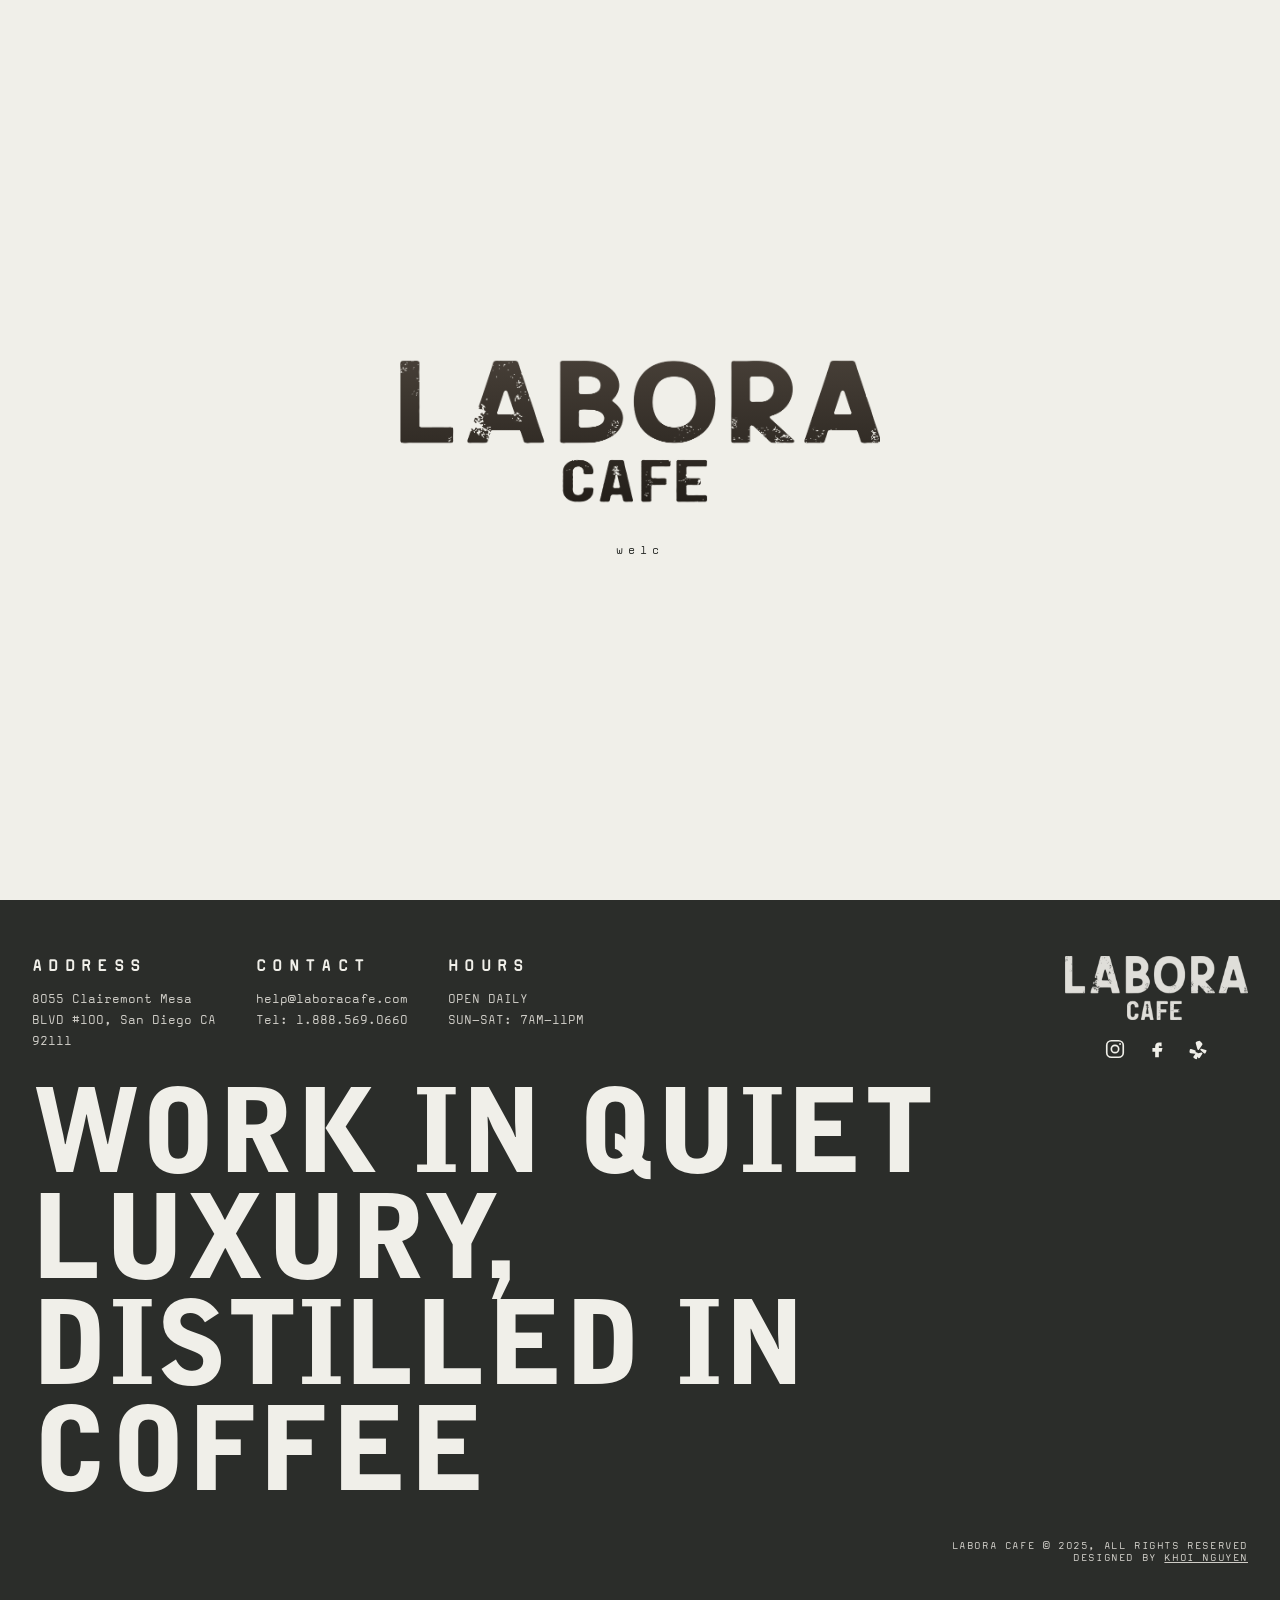
==== index.html @ 098a6dfb "Finalize Form Input" ====
<!doctype html>
<html lang="en">
  <head>
    <meta charset="utf-8" />
    <meta name="viewport" content="width=device-width, initial-scale=1" />
    <title>Labora Cafe</title>
    <meta
      name="description"
      content="Work in quiet luxury, distilled in coffee. Vietnamese coffee & Japanese matcha — Labora Cafe, San Diego."
    />
    <link rel="icon" type="image/png" sizes="32x32" href="assets/favicon-32.png" />
    <link rel="apple-touch-icon" href="assets/apple-touch-icon.png" />
    <link rel="stylesheet" href="styles.css" />
    <script>
      // Skip the loader (and avoid a flash) if it already ran this session
      try {
        if (sessionStorage.getItem("laboraLoaded")) {
          document.documentElement.classList.add("loaded");
        }
      } catch (e) {}
    </script>
  </head>
  <body>
    <!-- ============ LOADER ============ -->
    <div class="loader" id="loader" aria-hidden="true">
      <div class="loader__logo">
        <div class="loader__media">
          <video
            class="loader__video"
            muted
            loop
            playsinline
            preload="auto"
            data-video="assets/videos/loader.mp4"
          ></video>
        </div>
        <div class="loader__cover" id="loaderCover"></div>
      </div>

      <!-- Typed greeting. The ghost copy is hidden but reserves the final
         width, so the line stays centred instead of drifting as it types. -->
      <p class="loader__type">
        <span class="loader__ghost">welcome to labora</span>
        <!-- no whitespace inside: the typed span preserves spaces -->
        <span class="loader__line"><span class="loader__typed" id="loaderTyped"></span><span class="loader__caret"></span></span>
      </p>
    </div>

    <!-- ============ ANNOUNCEMENT BAR ============ -->
    <div class="announce">
      <p>
        The Next One&rsquo;s on Us &mdash; Get 25 Points When You Join the
        Labora App
        <a href="https://apps.apple.com/us/app/labora-cafe-rewards/id6759777764" class="announce__cta" target="_blank" rel="noopener">[Claim 25 Points]</a>
      </p>
    </div>

    <!-- ============ NAV ============ -->
    <header class="nav">
      <a href="/" class="nav__logo" aria-label="Labora Cafe home">
        <img src="assets/labora%20logo%20black.png" alt="Labora Cafe" />
      </a>
      <a href="https://onlineordering.laboracafe.com/" class="nav__order" target="_blank" rel="noopener">ORDER ONLINE</a>
    </header>

    <!-- ============ HERO: 5 COLUMNS / CROSS-FADING BACKGROUND ============ -->
    <main class="hero" id="hero">
      <!-- Full-screen background media. One layer per section; the active
         one fades in. Videos lazy-load; gradients show until files exist.
         Swap href="#" for /menu, /about, etc. when inner pages exist. -->
      <div class="hero__media">
        <div class="hero__layer" data-section="menu">
          <video
            class="hero__video"
            muted
            loop
            playsinline
            preload="none"
            data-video="assets/videos/menu.mov"
          ></video>
        </div>
        <div class="hero__layer" data-section="about">
          <video
            class="hero__video"
            muted
            loop
            playsinline
            preload="none"
            data-video="assets/videos/about.mov"
          ></video>
        </div>
        <div class="hero__layer" data-section="careers">
          <video
            class="hero__video"
            muted
            loop
            playsinline
            preload="none"
            data-video="assets/videos/careers.mov"
          ></video>
        </div>
        <div class="hero__layer" data-section="locations">
          <video
            class="hero__video"
            muted
            loop
            playsinline
            preload="none"
            data-video="assets/videos/locations.mov"
          ></video>
        </div>
        <div class="hero__layer" data-section="contact">
          <video
            class="hero__video"
            muted
            loop
            playsinline
            preload="none"
            data-video="assets/videos/contact.mp4"
          ></video>
        </div>
      </div>

      <!-- The 5 columns -->
      <div class="hero__track">
        <a class="panel" data-section="menu" href="menu.html">
          <div class="panel__content">
            <h2 class="panel__title">MENU</h2>
            <p class="panel__sub">
              Discover what&rsquo;s brewing in the store.
            </p>
            <span class="panel__more">View more&hellip;</span>
          </div>
        </a>

        <a class="panel" data-section="about" href="about.html">
          <div class="panel__content">
            <h2 class="panel__title">ABOUT</h2>
            <p class="panel__sub">Work in quiet luxury, distilled in coffee.</p>
            <span class="panel__more">Learn more&hellip;</span>
          </div>
        </a>

        <a class="panel" data-section="careers" href="careers.html">
          <div class="panel__content">
            <h2 class="panel__title">CAREERS</h2>
            <p class="panel__sub">Apply to join our Labora family!</p>
            <span class="panel__more">Learn more&hellip;</span>
          </div>
        </a>

        <a class="panel" data-section="locations" href="locations.html">
          <div class="panel__content">
            <h2 class="panel__title">LOCATIONS</h2>
            <p class="panel__sub">Find your nearest Labora Caf&eacute;.</p>
            <span class="panel__more">Learn more&hellip;</span>
          </div>
        </a>

        <a class="panel" data-section="contact" href="events.html">
          <div class="panel__content">
            <h2 class="panel__title">EVENTS</h2>
            <p class="panel__sub">Reach out for event collaborations.</p>
            <span class="panel__more">Learn more&hellip;</span>
          </div>
        </a>
      </div>
    </main>

    <!-- Mobile carousel dots (hidden on desktop) -->
    <div class="dots" id="dots" aria-hidden="true">
      <button class="dot is-active" data-index="0" aria-label="Menu"></button>
      <button class="dot" data-index="1" aria-label="About"></button>
      <button class="dot" data-index="2" aria-label="Careers"></button>
      <button class="dot" data-index="3" aria-label="Locations"></button>
      <button class="dot" data-index="4" aria-label="Events"></button>
    </div>

    <!-- ============ FOOTER ============ -->
    <footer class="footer">
      <div class="footer__cols">
        <div class="footer__col">
          <h3 class="footer__label">ADDRESS</h3>
          <p>8055 Clairemont Mesa<br />BLVD #100, San Diego CA<br />92111</p>
        </div>
        <div class="footer__col">
          <h3 class="footer__label">CONTACT</h3>
          <p>help@laboracafe.com<br />Tel: 1.888.569.0660</p>
        </div>
        <div class="footer__col">
          <h3 class="footer__label">HOURS</h3>
          <p>OPEN DAILY<br />SUN&ndash;SAT: 7AM&ndash;11PM</p>
        </div>

        <div class="footer__brand">
          <img
            class="footer__logo"
            src="assets/labora%20logo%20white.png"
            alt="Labora Cafe"
          />
          <div class="footer__social">
            <a href="https://www.instagram.com/laboracafe/" aria-label="Instagram" target="_blank" rel="noopener">
              <svg
                viewBox="0 0 24 24"
                width="22"
                height="22"
                fill="none"
                stroke="currentColor"
                stroke-width="1.8"
              >
                <rect x="3" y="3" width="18" height="18" rx="5" />
                <circle cx="12" cy="12" r="4" />
                <circle
                  cx="17.5"
                  cy="6.5"
                  r="1"
                  fill="currentColor"
                  stroke="none"
                />
              </svg>
            </a>
            <a href="#" aria-label="Facebook">
              <svg
                viewBox="0 0 24 24"
                width="22"
                height="22"
                fill="currentColor"
              >
                <path
                  d="M14 9h3V5h-3c-2.2 0-4 1.8-4 4v2H7v4h3v6h4v-6h3l1-4h-4V9c0-.6.4-1 1-1z"
                />
              </svg>
            </a>
            <a href="https://www.yelp.com/biz/labora-kearny-mesa-san-diego?osq=Labora+-+Kearny+Mesa&amp;dd_referrer=https%3A%2F%2Fwww.yelp.com%2F" aria-label="Yelp" target="_blank" rel="noopener">
              <svg
                viewBox="0 0 24 24"
                width="22"
                height="22"
                fill="currentColor"
              >
                <path
                  d="M12.5 3c-.6 0-3.5.9-3.9 1.5-.3.4-.2.9-.1 1.4l1.7 6.2c.2.7.6 1 1 1 .3 0 .6-.2.9-.6l3.3-4.9c.3-.5.5-.9.3-1.4C15.4 5.6 13.1 3 12.5 3zM8.2 13.6 3.6 12c-.5-.1-1-.2-1.4.2-.4.5-.7 3.1-.4 3.7.2.5.7.7 1.2.8l4.7.4c.6 0 1-.2 1.1-.6.2-.5 0-.9-.4-1.2zm1.9 2.1c-.4-.2-.9-.1-1.2.3l-2.7 3.9c-.3.4-.5.9-.3 1.4.3.6 2.5 1.9 3.1 1.8.6 0 .9-.5 1-1l.7-4.8c.1-.6-.1-1-.5-1.2zm5.6.6c-.2-.4-.6-.6-1.1-.5l-4.7 1c-.6.1-.9.5-.9 1 0 .6 2.1 4 2.6 4.2.5.2 1-.1 1.3-.5l2.6-4c.3-.4.4-.8.2-1.2zm3.6-3.2-4.6-1.4c-.5-.1-1 0-1.2.5-.2.4 0 .9.3 1.2l3.6 3.2c.4.3.8.5 1.3.3.6-.3 1.6-2.7 1.5-3.3-.1-.5-.5-.8-.9-.5z"
                />
              </svg>
            </a>
          </div>
        </div>
      </div>

      <div class="footer__tagline">
        <h2 class="footer__headline">
          WORK IN QUIET LUXURY,<br />DISTILLED IN COFFEE
        </h2>

        <p class="footer__legal">
          LABORA CAFE &copy; 2025, ALL RIGHTS RESERVED<br />
          DESIGNED BY
          <a href="https://khoiqnguyen.com" target="_blank" rel="noopener"
            >KHOI NGUYEN</a
          >
        </p>
      </div>
    </footer>

    <script src="script.js"></script>
    <script src="transition.js"></script>
  </body>
</html>
---- styles.css ----
/* ============================================================
   FONTS
   Drop your custom files into assets/fonts/ then update the
   src paths + filenames below. Fallbacks render until you do.
   ============================================================ */
@font-face {
  font-family: "LaboraHead";
  src: url("assets/fonts/Bell%20Gothic%20Std/Bell%20Gothic%20Std%20Black.otf")
    format("opentype");
  font-weight: 900;
  font-display: swap;
}
@font-face {
  font-family: "LaboraMono";
  src: url("assets/fonts/MagdaCleanMono/MagdaCleanMono%20Regular.otf")
    format("opentype");
  font-weight: 400;
  font-display: swap;
}

:root {
  --bg: #2b2d2a; /* charcoal */
  --cream: #f0efe9;
  --text: #f0efe9;

  /* Headline: heavy condensed grotesque. Swap fallback if needed. */
  --font-head:
    "LaboraHead", "Arial Narrow", "Oswald", "Helvetica Neue", sans-serif;
  /* Labels / body: monospace */
  --font-mono: "LaboraMono", "Courier New", ui-monospace, monospace;

  --nav-h: 64px;
  --announce-h: 44px;
}

* {
  box-sizing: border-box;
  margin: 0;
  padding: 0;
}

html,
body {
  background: var(--bg);
  color: var(--text);
}
body {
  font-family: var(--font-mono);
  -webkit-font-smoothing: antialiased;
}
a {
  color: inherit;
  text-decoration: none;
}
img {
  display: block;
  max-width: 100%;
}

/* ============================================================
   ANNOUNCEMENT BAR
   ============================================================ */
.announce {
  height: var(--announce-h);
  background: var(--cream);
  color: var(--bg);
  display: flex;
  align-items: center;
  justify-content: center;
  text-align: center;
  padding: 0 16px;
}
.announce p {
  font-family: var(--font-mono);
  font-size: 13px;
  letter-spacing: 0.04em;
}
.announce__cta {
  text-decoration: underline;
  font-weight: 700;
  margin-left: 4px;
}

/* ============================================================
   NAV (overlaid on hero)
   ============================================================ */
.nav {
  position: absolute;
  top: var(--announce-h);
  left: 0;
  right: 0;
  height: var(--nav-h);
  z-index: 20;
  display: flex;
  align-items: center;
  justify-content: space-between;
  padding: 0 32px;
  pointer-events: none; /* let panel hover pass through gaps */
}
.nav > * {
  pointer-events: auto;
}
.nav__logo img {
  height: 34px;
  width: auto;
}
.nav__order {
  font-family: var(--font-mono);
  font-size: 18px;
  letter-spacing: 5px;
  color: #fff;
  text-shadow: 0 1px 8px rgba(0, 0, 0, 0.45);
}
.nav__order:hover {
  opacity: 0.7;
}

/* ============================================================
   HERO — 5 equal columns over a cross-fading full-screen video
   ============================================================ */
.hero {
  position: relative;
  height: calc(100vh - var(--announce-h));
  overflow: hidden;
}

/* --- Full-screen background media (one layer per section) --- */
.hero__media {
  position: absolute;
  inset: 0;
  z-index: 0;
}
.hero__layer {
  position: absolute;
  inset: 0;
  opacity: 0;
  transition: opacity 0.7s ease;
  background-size: cover;
  background-position: center;
}
.hero__layer.is-active {
  opacity: 1;
}
/* Distinct placeholder gradient per section until real videos arrive */
.hero__layer[data-section="menu"] {
  background-image: linear-gradient(120deg, #3a3633, #15130f);
}
.hero__layer[data-section="about"] {
  background-image: linear-gradient(120deg, #46403a, #211b14);
}
.hero__layer[data-section="careers"] {
  background-image: linear-gradient(120deg, #2f3a33, #11160f);
}
.hero__layer[data-section="locations"] {
  background-image: linear-gradient(120deg, #3a3340, #161019);
}
.hero__layer[data-section="contact"] {
  background-image: linear-gradient(120deg, #403a33, #1a140d);
}
.hero__video {
  width: 100%;
  height: 100%;
  object-fit: cover;
  display: block;
}

/* --- The 5 columns --- */
.hero__track {
  position: relative;
  z-index: 1;
  display: flex;
  height: 100%;
}
.panel {
  position: relative;
  flex: 1 1 0;
  min-width: 0;
  height: 100%;
  display: flex;
  align-items: flex-end;
  color: #fff;
  overflow: hidden;
}

.panel__content {
  position: relative;
  z-index: 1;
  padding: 0 28px 56px;
  transition: transform 0.5s ease;
}
.panel__title {
  font-family: var(--font-head);
  font-weight: 900;
  font-size: 20px;
  line-height: 1;
  letter-spacing: 4px;
  text-transform: uppercase;
  opacity: 0.9;
  transition: opacity 0.4s ease;
}
.panel__sub {
  font-family: var(--font-mono);
  font-size: 16px;
  line-height: 1.45;
  letter-spacing: 2px;
  margin-top: 14px;
  max-width: 16em; /* narrow enough to wrap onto 2 lines */
  min-height: 2.9em; /* reserve 2 lines so CTAs align */
  opacity: 0.8;
  transition: opacity 0.4s ease;
}
.panel__more {
  display: inline-block;
  font-family: var(--font-mono);
  font-size: 14px;
  text-decoration: underline;
  margin-top: 12px;
  opacity: 0;
  transform: translateY(6px);
  transition:
    opacity 0.4s ease,
    transform 0.4s ease;
}

/* Active column (default = Menu, or the one being hovered) */
.panel.is-active .panel__title {
  opacity: 1;
}
.panel.is-active .panel__sub {
  opacity: 1;
}
.panel.is-active .panel__more {
  opacity: 1;
  transform: none;
}
.panel.is-active .panel__content {
  transform: translateY(-10px);
}

/* While actively hovering: only the text changes opacity (overlay stays uniform) */
.hero.is-hover .panel:not(.is-active) .panel__title,
.hero.is-hover .panel:not(.is-active) .panel__sub {
  opacity: 0.55;
}

/* ============================================================
   MOBILE — swipeable carousel with dots
   ============================================================ */
.dots {
  display: none;
}

@media (max-width: 768px) {
  .hero__track {
    overflow-x: auto;
    overflow-y: hidden;
    scroll-snap-type: x mandatory;
    -webkit-overflow-scrolling: touch;
    scrollbar-width: none;
  }
  .hero__track::-webkit-scrollbar {
    display: none;
  }

  .panel {
    flex: 0 0 100%;
    width: 100vw;
    scroll-snap-align: start;
  }
  .panel__content {
    padding: 0 26px 64px;
  }

  /* Every slide reads as active on mobile */
  .panel__title,
  .panel__sub {
    opacity: 1;
  }
  .panel__more {
    opacity: 1;
    transform: none;
  }
  .panel.is-active .panel__content {
    transform: none;
  }
  .dots {
    display: flex;
    justify-content: center;
    gap: 12px;
    padding: 18px 0 24px;
    background: var(--bg);
  }
  .dot {
    width: 9px;
    height: 9px;
    border-radius: 50%;
    border: none;
    background: #6f6c66;
    padding: 0;
    cursor: pointer;
    transition:
      background 0.25s ease,
      transform 0.25s ease;
  }
  .dot.is-active {
    background: var(--cream);
    transform: scale(1.15);
  }
}

/* ============================================================
   FOOTER
   ============================================================ */
.footer {
  background: var(--bg);
  color: var(--cream); /* keep footer text light even on light pages */
  padding: 56px 32px 40px;
}
.footer__cols {
  display: grid;
  grid-template-columns: repeat(3, auto) 1fr;
  gap: 40px;
  align-items: start;
}
.footer__label {
  font-family: var(--font-mono);
  font-size: 18px;
  font-weight: 700;
  letter-spacing: 0.35em;
  margin-bottom: 14px;
}
.footer__col p {
  font-family: var(--font-mono);
  font-size: 14px;
  line-height: 1.5;
  color: #cfcdc7;
}
.footer__brand {
  justify-self: end;
  display: flex;
  flex-direction: column;
  align-items: center; /* center the social row under the logo */
  width: fit-content;
}
.footer__logo {
  height: 64px;
  width: auto;
}
.footer__social {
  display: flex;
  justify-content: center;
  gap: 20px;
  margin-top: 18px;
  color: var(--cream);
}
.footer__social a:hover {
  opacity: 0.65;
}

/* Shrink-to-fit box so the legal can right-align to the headline's edge */
.footer__tagline {
  width: fit-content;
  margin-top: 28px;
}

.footer__headline {
  font-family: var(--font-head);
  font-weight: 700;
  text-transform: uppercase;
  font-size: clamp(40px, 9vw, 130px);
  line-height: 0.92;
  letter-spacing: 0.01em;
}

.footer__legal {
  font-family: var(--font-mono);
  font-size: 12px;
  letter-spacing: 0.05em;
  color: #cfcdc7;
  margin-top: 24px;
  text-align: right; /* aligns with the end of "COFFEE" */
}
.footer__legal a {
  text-decoration: underline;
}

@media (max-width: 768px) {
  .footer {
    padding: 40px 24px 32px;
    text-align: center;
  }
  .footer__cols {
    grid-template-columns: 1fr;
    gap: 28px;
    justify-items: center;
  }
  .footer__brand {
    justify-self: center;
    text-align: center;
  }
  .footer__logo {
    margin: 0 auto;
  }
  .footer__social {
    justify-content: center;
  }
  .footer__label {
    letter-spacing: 0.3em;
  }
  .footer__tagline {
    width: auto;
    margin-inline: auto;
  }
  .footer__legal {
    text-align: center;
  }
}

/* ============================================================
   INNER PAGES (shared: menu, about, …)
   ============================================================ */
.page-inner {
  background: var(--cream);
  color: var(--bg);
  padding-top: var(--announce-h); /* offset the fixed announcement bar */
}

/* Announcement bar becomes a fixed banner on inner pages */
.page-inner .announce {
  position: fixed;
  top: 0;
  left: 0;
  right: 0;
  z-index: 100;
}

/* --- Nav with links --- */
.page-inner .nav {
  position: absolute;
  top: 0; /* sits at the top of the hero (page already offset for announce) */
}
.nav__links {
  position: absolute;
  left: 50%;
  transform: translateX(-50%);
  display: flex;
  gap: 40px;
}
.nav__link,
.page-inner .nav__order {
  font-family: var(--font-mono);
  font-size: 18px;
  letter-spacing: 5px;
  color: #fff;
  opacity: 0.55;
  transition: opacity 0.25s ease;
}
.nav__link.is-active,
.nav__link:hover,
.page-inner .nav__order:hover {
  opacity: 1;
}
.nav__toggle {
  display: none;
  background: none;
  border: none;
  cursor: pointer;
  font-family: var(--font-mono);
  font-size: 18px;
  letter-spacing: 5px;
  color: #fff;
  padding: 0;
}

/* --- Hero --- */
.menu-hero {
  position: relative;
  height: calc(100vh - var(--announce-h));
  min-height: 540px;
  background: #0d0d0d;
  overflow: hidden;
}
.menu-hero__media {
  position: absolute;
  inset: 0;
  z-index: 0;
  /* placeholder backdrop until the hero video is added */
  background: radial-gradient(120% 90% at 50% 40%, #2a2a2a 0%, #0d0d0d 70%);
}
.menu-hero__video {
  width: 100%;
  height: 100%;
  object-fit: cover;
  display: block;
}
.menu-hero__cue {
  position: absolute;
  top: 50%;
  left: 50%;
  transform: translate(-50%, -50%);
  z-index: 2;
  font-family: var(--font-mono);
  font-size: 15px;
  letter-spacing: 6px;
  color: rgba(255, 255, 255, 0.85);
  white-space: nowrap;
}

/* --- Menu sections --- */
.menu-main {
  max-width: 1280px;
  margin: 0 auto;
  padding: 80px 32px 100px;
}
.menu-section + .menu-section {
  margin-top: 72px;
}
.menu-section__title {
  font-family: var(--font-head);
  font-weight: 900;
  text-transform: uppercase;
  font-size: clamp(28px, 4vw, 44px);
  letter-spacing: 0.04em;
  margin-bottom: 32px;
}
.menu-grid {
  display: grid;
  grid-template-columns: repeat(4, 1fr);
  column-gap: 28px;
  row-gap: 44px;
}
.menu-item__img {
  /* portrait frame — the drink photos are 2:3, and a landscape crop cut
     the foam layers off the top of every cup */
  aspect-ratio: 3 / 4;
  margin-bottom: 16px;
  background-color: #e9e8e2;
  /* checkerboard = image placeholder */
  background-image: linear-gradient(45deg, #d7d6cf 25%, transparent 25%),
    linear-gradient(-45deg, #d7d6cf 25%, transparent 25%),
    linear-gradient(45deg, transparent 75%, #d7d6cf 75%),
    linear-gradient(-45deg, transparent 75%, #d7d6cf 75%);
  background-size: 22px 22px;
  background-position: 0 0, 0 11px, 11px -11px, -11px 0;
  overflow: hidden;
}
.menu-item__img img {
  width: 100%;
  height: 100%;
  object-fit: cover;
  display: block;
}
.menu-item__name {
  font-family: var(--font-mono);
  font-weight: 700;
  font-size: 15px;
  letter-spacing: 1px;
  text-transform: uppercase;
  margin-bottom: 8px;
}
.menu-item__desc {
  font-family: var(--font-mono);
  font-size: 12px;
  line-height: 1.5;
  color: #76746e;
  margin-bottom: 12px;
  min-height: 3em; /* keep prices aligned across a row */
}
.menu-item__price {
  display: block;
  text-align: right;
  font-family: var(--font-mono);
  font-size: 13px;
  letter-spacing: 1px;
}

/* --- Menu page responsive --- */
@media (max-width: 768px) {
  .nav__links,
  .page-inner .nav__order {
    display: none;
  }
  .nav__toggle {
    display: block;
  }

  /* mobile dropdown when toggled open */
  .page-inner .nav.is-open .nav__links {
    display: flex;
    flex-direction: column;
    gap: 22px;
    position: fixed;
    inset: calc(var(--announce-h) + var(--nav-h)) 0 auto 0;
    background: #0d0d0d;
    padding: 28px 32px 36px;
    align-items: flex-start;
    transform: none;
    left: 0;
    z-index: 90;
  }
  .page-inner .nav.is-open .nav__order {
    display: block;
    position: fixed;
    top: calc(var(--announce-h) + var(--nav-h) + 188px);
    left: 32px;
    z-index: 90;
  }

  .menu-main {
    padding: 56px 24px 72px;
  }
  .menu-grid {
    grid-template-columns: repeat(2, 1fr);
    column-gap: 20px;
    row-gap: 36px;
  }
  .menu-section + .menu-section {
    margin-top: 56px;
  }
  .menu-item__desc {
    min-height: 0;
  }
}

/* ============================================================
   ABOUT PAGE
   ============================================================ */
.about-hero {
  position: relative;
  height: calc(100vh - var(--announce-h));
  min-height: 560px;
  overflow: hidden;
}
.about-hero__media {
  position: absolute;
  inset: 0;
  z-index: 0;
  /* backdrop shows through until the hero video has decoded a frame */
  background: radial-gradient(120% 100% at 50% 35%, #6b665d 0%, #2f2c27 85%);
}
.about-hero__video {
  width: 100%;
  height: 100%;
  object-fit: cover;
  display: block;
}
.about-hero__cue {
  position: absolute;
  top: 50%;
  left: 50%;
  transform: translate(-50%, -50%);
  z-index: 2;
  text-align: center;
  color: #fff;
  text-shadow: 0 1px 12px rgba(0, 0, 0, 0.35);
  font-family: var(--font-mono);
}
.about-hero__label {
  font-size: 20px;
  letter-spacing: 8px;
  margin-bottom: 14px;
}
.about-hero__pron,
.about-hero__work {
  font-size: 13px;
  letter-spacing: 3px;
  line-height: 1.7;
  opacity: 0.9;
}

/* --- Main container --- */
.about-main {
  max-width: 1200px;
  margin: 0 auto;
  padding: 88px 32px 100px;
}

/* Shared small underlined heading + body copy */
.about-eyebrow {
  font-family: var(--font-mono);
  font-size: 14px;
  letter-spacing: 1px;
  text-decoration: underline;
  text-underline-offset: 3px;
  margin-bottom: 18px;
}
.about-p {
  font-family: var(--font-mono);
  font-size: 13px;
  line-height: 1.7;
  color: #5f5d57;
  max-width: 42ch;
}
.about-p + .about-p {
  margin-top: 16px;
}

/* Image placeholders (checkerboard = drop an <img> inside to replace) */
.about-img {
  background-color: #e9e8e2;
  background-image: linear-gradient(45deg, #d7d6cf 25%, transparent 25%),
    linear-gradient(-45deg, #d7d6cf 25%, transparent 25%),
    linear-gradient(45deg, transparent 75%, #d7d6cf 75%),
    linear-gradient(-45deg, transparent 75%, #d7d6cf 75%);
  background-size: 22px 22px;
  background-position: 0 0, 0 11px, 11px -11px, -11px 0;
  overflow: hidden;
  transform-origin: center;
  will-change: transform;
}
.about-img img,
.about-img video {
  width: 100%;
  height: 100%;
  object-fit: cover;
  display: block;
}
.about-img--dark {
  background-color: #0d0d0d;
  background-image: radial-gradient(120% 120% at 50% 40%, #2a2a2a 0%, #0a0a0a 75%);
}

/* Statement headline */
.about-statement {
  font-family: var(--font-head);
  font-weight: 900;
  text-transform: uppercase;
  font-size: clamp(34px, 6vw, 84px);
  line-height: 0.95;
  letter-spacing: 0.01em;
  color: #262626;
}

/* VIEW TWO — statement (top) + "To work. To savor." (bottom-left) + image (right) */
.about-view2 {
  margin-bottom: 120px;
}
.about-view2 .about-statement {
  margin-bottom: 64px;
}
.about-view2__row {
  display: grid;
  grid-template-columns: 1fr auto;
  column-gap: 56px;
  align-items: end;
}
.about-view2__img {
  width: 280px;
  aspect-ratio: 4 / 5;
}

/* VIEW ONE — founders letter (small image above + text) | big image */
.about-view1 {
  display: grid;
  grid-template-columns: 1fr 1fr;
  column-gap: 56px;
  align-items: start;
  margin-bottom: 120px;
}
.about-view1__left {
  display: flex;
  flex-direction: column;
  gap: 56px;
}
.about-view1__small {
  width: 80%;
  aspect-ratio: 2.1 / 1;
}
.about-view1__big {
  aspect-ratio: 3 / 4;
}

/* VIEW THREE — wide media + "About Our Matcha" full width */
.about-img--wide {
  width: 100%;
  aspect-ratio: 21 / 9;
  margin-bottom: 40px;
}
.about-view3 .about-p {
  max-width: none; /* fill the container width */
}

@media (max-width: 768px) {
  .about-hero__label {
    font-size: 17px;
    letter-spacing: 6px;
  }
  .about-main {
    padding: 56px 24px 72px;
  }
  .about-view2__row,
  .about-view1 {
    grid-template-columns: 1fr;
    row-gap: 32px;
  }
  .about-view2__img,
  .about-view1__small {
    width: 100%;
  }
  .about-view2,
  .about-view1 {
    margin-bottom: 64px;
  }
  .about-view2 .about-statement {
    margin-bottom: 40px;
  }
  .about-img--wide {
    aspect-ratio: 4 / 3;
  }
}

/* ============================================================
   LOCATIONS PAGE
   ============================================================ */
.loc-hero {
  position: relative;
  height: calc(100vh - var(--announce-h));
  min-height: 540px;
  background: #0d0d0d;
  overflow: hidden;
}
.loc-hero__media {
  position: absolute;
  inset: 0;
  z-index: 0;
  /* backdrop shows through until the hero video has decoded a frame */
  background: radial-gradient(120% 90% at 50% 40%, #2a2a2a 0%, #0d0d0d 70%);
}
.loc-hero__video {
  width: 100%;
  height: 100%;
  object-fit: cover;
  display: block;
}
.loc-hero__cue {
  position: absolute;
  top: 50%;
  left: 50%;
  transform: translate(-50%, -50%);
  z-index: 2;
  font-family: var(--font-mono);
  font-size: 15px;
  letter-spacing: 6px;
  color: rgba(255, 255, 255, 0.85);
  white-space: nowrap;
}

/* --- The two stores --- */
.loc-main {
  max-width: 1280px;
  margin: 0 auto;
  padding: 96px 32px 110px;
}
.loc-store {
  display: grid;
  grid-template-columns: 1fr 1fr;
  column-gap: 64px;
  align-items: center;
}
.loc-store + .loc-store {
  margin-top: 120px;
}
/* second store mirrors the first: copy left, footage right */
.loc-store--flip .loc-store__media {
  order: 2;
}
.loc-store__media {
  aspect-ratio: 4 / 5;
  background: radial-gradient(120% 100% at 50% 40%, #2a2a2a 0%, #0d0d0d 75%);
  overflow: hidden;
}
.loc-store__video {
  width: 100%;
  height: 100%;
  object-fit: cover;
  display: block;
}
.loc-store__tag {
  font-family: var(--font-mono);
  font-size: 13px;
  letter-spacing: 4px;
  text-transform: uppercase;
  color: #8a8880;
  margin-bottom: 18px;
}
.loc-store__name {
  font-family: var(--font-head);
  font-weight: 900;
  text-transform: uppercase;
  font-size: clamp(34px, 5vw, 64px);
  line-height: 0.95;
  letter-spacing: 0.01em;
  color: #262626;
  margin-bottom: 28px;
}
.loc-store__desc {
  font-family: var(--font-mono);
  font-size: 13px;
  line-height: 1.7;
  color: #5f5d57;
  margin-bottom: 28px;
}
.loc-store__addr {
  display: block;
  font-family: var(--font-mono);
  font-style: normal;
  font-size: 13px;
  line-height: 1.7;
  letter-spacing: 1px;
  text-transform: uppercase;
  color: #262626;
}
/* the icon sits beside the last line, so align on the bottom edge */
.loc-store__link {
  display: inline-flex;
  align-items: flex-end;
  gap: 10px;
  transition: opacity 0.25s ease;
}
.loc-store__link:hover {
  opacity: 0.6;
}
/* underline the street only — an underscored icon reads as a glitch */
.loc-store__street {
  text-decoration: underline;
  text-underline-offset: 4px;
}
.loc-store__ext {
  flex: 0 0 auto;
  /* nudge off the baseline so it optically centres on the last line */
  margin-bottom: 4px;
}

/* Visible to screen readers only */
.sr-only {
  position: absolute;
  width: 1px;
  height: 1px;
  padding: 0;
  margin: -1px;
  overflow: hidden;
  clip: rect(0, 0, 0, 0);
  white-space: nowrap;
  border: 0;
}

@media (max-width: 768px) {
  .loc-main {
    padding: 56px 24px 72px;
  }
  .loc-store {
    grid-template-columns: 1fr;
    row-gap: 32px;
  }
  /* stacked, the footage always leads */
  .loc-store--flip .loc-store__media {
    order: 0;
  }
  .loc-store + .loc-store {
    margin-top: 72px;
  }
  .loc-store__media {
    aspect-ratio: 4 / 3;
  }
}

/* ============================================================
   FORMS (shared: careers, events)
   ============================================================ */
/* Fields are underline rules rather than boxes — the site has no
   other boxed UI, and default form chrome fights the mono type. */
.field + .field {
  margin-top: 30px;
}
.field__label {
  display: block;
  font-family: var(--font-mono);
  font-size: 12px;
  letter-spacing: 3px;
  text-transform: uppercase;
  color: #262626;
  margin-bottom: 10px;
}
.field__opt {
  color: #8a8880;
  letter-spacing: 2px;
}
.field__input {
  width: 100%;
  font-family: var(--font-mono);
  font-size: 14px;
  color: #262626;
  background: transparent;
  border: none;
  border-bottom: 1px solid #c9c7bf;
  border-radius: 0;
  padding: 8px 0;
  transition: border-color 0.25s ease;
}
.field__input:focus {
  outline: none;
  border-bottom-color: #262626;
}
.field__input.has-error {
  border-bottom-color: #a4462f;
}
.field__textarea {
  resize: vertical;
  line-height: 1.6;
}
/* Safari/iOS give date inputs their own inner padding and centring */
.field__date {
  -webkit-appearance: none;
  appearance: none;
  min-height: 37px;
  text-align: left;
  cursor: pointer;
}
.field__select {
  /* strip the native control, then draw our own caret */
  -webkit-appearance: none;
  appearance: none;
  cursor: pointer;
  background-image: linear-gradient(45deg, transparent 50%, #262626 50%),
    linear-gradient(135deg, #262626 50%, transparent 50%);
  background-position: right 6px center, right 1px center;
  background-size: 6px 6px, 6px 6px;
  background-repeat: no-repeat;
  padding-right: 20px;
}
.field__hint,
.field__error {
  font-family: var(--font-mono);
  font-size: 12px;
  line-height: 1.5;
  margin-top: 8px;
}
.field__hint {
  color: #8a8880;
}
.field__error {
  color: #a4462f;
}
.field__error:empty {
  display: none;
}

.form-submit {
  margin-top: 44px;
  font-family: var(--font-mono);
  font-size: 13px;
  letter-spacing: 4px;
  text-transform: uppercase;
  color: var(--cream);
  background: #262626;
  border: 1px solid #262626;
  padding: 15px 32px;
  cursor: pointer;
  transition:
    background 0.25s ease,
    color 0.25s ease;
}
.form-submit:hover {
  background: transparent;
  color: #262626;
}
.form-status {
  font-family: var(--font-mono);
  font-size: 12px;
  line-height: 1.6;
  margin-top: 18px;
  color: #5f5d57;
}
.form-status.is-error {
  color: #a4462f;
}
.form-status.is-ok {
  color: #3f6b4a;
}
.form-submit:disabled {
  opacity: 0.5;
  cursor: default;
}
/* Honeypot: parked off-screen rather than display:none, so bots that skip
   hidden inputs still fill it in. */
.form-hp {
  position: absolute;
  left: -9999px;
  width: 1px;
  height: 1px;
  opacity: 0;
}
.form-status:empty {
  display: none;
}

/* ============================================================
   CAREERS PAGE
   ============================================================ */
.careers-hero {
  position: relative;
  height: calc(100vh - var(--announce-h));
  min-height: 540px;
  background: #0d0d0d;
  overflow: hidden;
}
.careers-hero__media {
  position: absolute;
  inset: 0;
  z-index: 0;
  /* backdrop shows through until the hero video has decoded a frame */
  background: radial-gradient(120% 90% at 50% 40%, #2a2a2a 0%, #0d0d0d 70%);
}
.careers-hero__video {
  width: 100%;
  height: 100%;
  object-fit: cover;
  display: block;
}
.careers-hero__cue {
  position: absolute;
  top: 50%;
  left: 50%;
  transform: translate(-50%, -50%);
  z-index: 2;
  font-family: var(--font-mono);
  font-size: 15px;
  letter-spacing: 6px;
  color: rgba(255, 255, 255, 0.85);
  white-space: nowrap;
}

/* --- Statement + application form --- */
.careers-main {
  max-width: 1280px;
  margin: 0 auto;
  padding: 96px 32px 110px;
  display: grid;
  grid-template-columns: 1fr 1fr;
  column-gap: 80px;
  align-items: start;
}
.careers-statement {
  font-family: var(--font-head);
  font-weight: 900;
  text-transform: uppercase;
  font-size: clamp(34px, 5vw, 68px);
  line-height: 0.95;
  letter-spacing: 0.01em;
  color: #262626;
}
.careers-form {
  max-width: 480px;
}


@media (max-width: 900px) {
  .careers-main {
    grid-template-columns: 1fr;
    row-gap: 48px;
  }
  .careers-form {
    max-width: none;
  }
}
@media (max-width: 768px) {
  .careers-main {
    padding: 56px 24px 72px;
  }
}

/* ============================================================
   EVENTS PAGE
   ============================================================ */
.events-hero {
  position: relative;
  height: calc(100vh - var(--announce-h));
  min-height: 540px;
  background: #0d0d0d;
  overflow: hidden;
}
.events-hero__media {
  position: absolute;
  inset: 0;
  z-index: 0;
  /* backdrop shows through until the hero video has decoded a frame */
  background: radial-gradient(120% 90% at 50% 40%, #2a2a2a 0%, #0d0d0d 70%);
}
.events-hero__video {
  width: 100%;
  height: 100%;
  object-fit: cover;
  display: block;
}
.events-hero__cue {
  position: absolute;
  top: 50%;
  left: 50%;
  transform: translate(-50%, -50%);
  z-index: 2;
  font-family: var(--font-mono);
  font-size: 15px;
  letter-spacing: 6px;
  color: rgba(255, 255, 255, 0.85);
  white-space: nowrap;
}

/* --- Statement + enquiry form --- */
.events-main {
  max-width: 1280px;
  margin: 0 auto;
  padding: 96px 32px 110px;
  display: grid;
  grid-template-columns: 1fr 1fr;
  column-gap: 80px;
  align-items: start;
}
/* The intro spans the full row height so the paragraph can be pushed to
   the bottom of it, landing its last line level with the submit button.
   The statement stays put at the top. */
.events-intro {
  align-self: stretch;
  display: flex;
  flex-direction: column;
}
.events-statement {
  font-family: var(--font-head);
  font-weight: 900;
  text-transform: uppercase;
  font-size: clamp(34px, 5vw, 68px);
  line-height: 0.95;
  letter-spacing: 0.01em;
  color: #262626;
  margin-bottom: 32px; /* minimum gap; the auto margin below takes the slack */
}
.events-p {
  margin-top: auto;
  font-family: var(--font-mono);
  font-size: 13px;
  line-height: 1.8;
  color: #5f5d57;
  max-width: 46ch;
}
.events-form {
  max-width: 480px;
}

@media (max-width: 900px) {
  .events-main {
    grid-template-columns: 1fr;
    row-gap: 48px;
  }
  .events-form,
  .events-p {
    max-width: none;
  }
}
@media (max-width: 768px) {
  .events-main {
    padding: 56px 24px 72px;
  }
}

/* ============================================================
   LOADER (homepage, once per session)
   White panel with the LABORA logo as a mask; video/fill rises
   inside the logo as assets load, then the panel slides up.
   ============================================================ */
.loaded .loader {
  display: none !important; /* returning visitors this session: no flash */
}
body.is-loading {
  overflow: hidden;
}
.loader {
  position: fixed;
  inset: 0;
  z-index: 1000;
  background: var(--cream);
  display: flex;
  flex-direction: column;
  align-items: center;
  justify-content: center;
  transform: translateY(0);
  transition: transform 0.85s cubic-bezier(0.76, 0, 0.24, 1);
}
.loader.is-done {
  transform: translateY(-100%);
}
.loader__logo {
  position: relative;
  width: min(62vw, 480px);
  aspect-ratio: 1088 / 381;
  -webkit-mask: url("assets/labora%20logo%20black.png") center / contain no-repeat;
  mask: url("assets/labora%20logo%20black.png") center / contain no-repeat;
}
/* the fill (video + placeholder gradient) sits behind everything */
.loader__media {
  position: absolute;
  inset: 0;
  background: linear-gradient(180deg, #4a423a 0%, #211d18 100%);
}
.loader__video {
  width: 100%;
  height: 100%;
  object-fit: cover;
  display: block;
}
/* the cover masks the TOP of the logo; its height shrinks as progress grows,
   so the fill appears to rise from the bottom up */
.loader__cover {
  position: absolute;
  left: 0;
  right: 0;
  top: 0;
  height: 100%;
  background: #d8d8d2; /* empty-letter color, visible on the cream panel */
  transition: height 0.25s linear;
}


/* --- Typed greeting, played out before the panel leaves --- */
.loader__type {
  position: relative;
  margin-top: 30px;
  font-family: var(--font-mono);
  font-size: 13px;
  letter-spacing: 5px;
  color: var(--bg);
  white-space: nowrap;
}
/* reserves the finished width so the line doesn't drift while typing */
.loader__ghost {
  visibility: hidden;
}
/* spans the reserved box and centres inside it, so the greeting stays
   centred under the logo at every stage of the typing */
.loader__line {
  position: absolute;
  left: 0;
  right: 0;
  top: 0;
  text-align: center;
}
/* only the typed text needs its spaces preserved */
.loader__typed {
  white-space: pre;
}
.loader__caret {
  display: inline-block;
  width: 1px;
  height: 1.05em;
  background: currentColor;
  vertical-align: -0.15em;
  opacity: 0;
}
/* the caret only exists while the greeting is being typed */
.loader.is-typing .loader__caret {
  animation: laboraCaret 1.1s steps(1, end) infinite;
}
@keyframes laboraCaret {
  0%,
  50% {
    opacity: 1;
  }
  50.01%,
  100% {
    opacity: 0;
  }
}

@media (prefers-reduced-motion: reduce) {
  .loader {
    transition: none;
  }
  .loader__cover {
    transition: none;
  }
  .loader.is-typing .loader__caret {
    animation: none;
    opacity: 0;
  }
}

/* ============================================================
   PAGE TRANSITIONS
   Leaving home: the chrome and column copy dissolve while the
   hero video is left untouched, so the footage carries across
   the navigation. The destination page runs the same clip from
   the timestamp it was at, then fades its own copy back in.
   ============================================================ */

/* --- Exit --- */
.is-leaving .panel__content {
  opacity: 0;
  transform: translateY(-16px);
  transition:
    opacity 0.3s ease,
    transform 0.45s cubic-bezier(0.4, 0, 0.2, 1);
}
/* the column being entered holds a beat longer than its neighbours */
.is-leaving .panel.is-active .panel__content {
  transition-delay: 0.08s;
}
.is-leaving .announce,
.is-leaving .nav,
.is-leaving .dots {
  opacity: 0;
  transition: opacity 0.35s ease;
}
/* inner pages have no shared footage to preserve — dissolve the lot */
.is-leaving .page-inner {
  opacity: 0;
  transition: opacity 0.35s ease;
}
/* The entrance animations below hold their final frame, and an animated
   value outranks a plain declaration — cancel them on the way out or the
   exit transitions above would never take effect. */
.is-leaving .announce,
.is-leaving .nav,
.is-leaving .hero__track,
.is-leaving .menu-main,
.is-leaving .about-main,
.is-leaving .loc-main,
.is-leaving .menu-hero__cue,
.is-leaving .about-hero__cue,
.is-leaving .loc-hero__cue,
.is-leaving .careers-main,
.is-leaving .careers-hero__cue,
.is-leaving .events-main,
.is-leaving .events-hero__cue {
  animation: none;
}

/* --- Entrance --- */
@keyframes laboraFade {
  from {
    opacity: 0;
  }
  to {
    opacity: 1;
  }
}
/* the hero cues are centred with translate(-50%, -50%) — the keyframes
   have to carry that through or they'd snap out of position */
@keyframes laboraCueIn {
  from {
    opacity: 0;
    transform: translate(-50%, calc(-50% + 14px));
  }
  to {
    opacity: 1;
    transform: translate(-50%, -50%);
  }
}

.page-inner .announce,
.page-inner .nav {
  animation: laboraFade 0.6s 0.1s both ease-out;
}
.menu-hero__cue,
.about-hero__cue,
.loc-hero__cue,
.careers-hero__cue,
.events-hero__cue {
  animation: laboraCueIn 0.85s 0.25s both cubic-bezier(0.22, 1, 0.36, 1);
}
.menu-main,
.about-main,
.loc-main,
.careers-main,
.events-main {
  animation: laboraFade 0.7s 0.2s both ease-out;
}
.hero__track {
  animation: laboraFade 0.6s both ease-out;
}

@media (prefers-reduced-motion: reduce) {
  .is-leaving .panel__content,
  .is-leaving .announce,
  .is-leaving .nav,
  .is-leaving .dots,
  .is-leaving .page-inner {
    transition: none;
  }
  .page-inner .announce,
  .page-inner .nav,
  .menu-hero__cue,
  .about-hero__cue,
  .loc-hero__cue,
  .careers-hero__cue,
  .events-hero__cue,
  .menu-main,
  .about-main,
  .loc-main,
  .careers-main,
  .events-main,
  .hero__track {
    animation: none;
  }
}
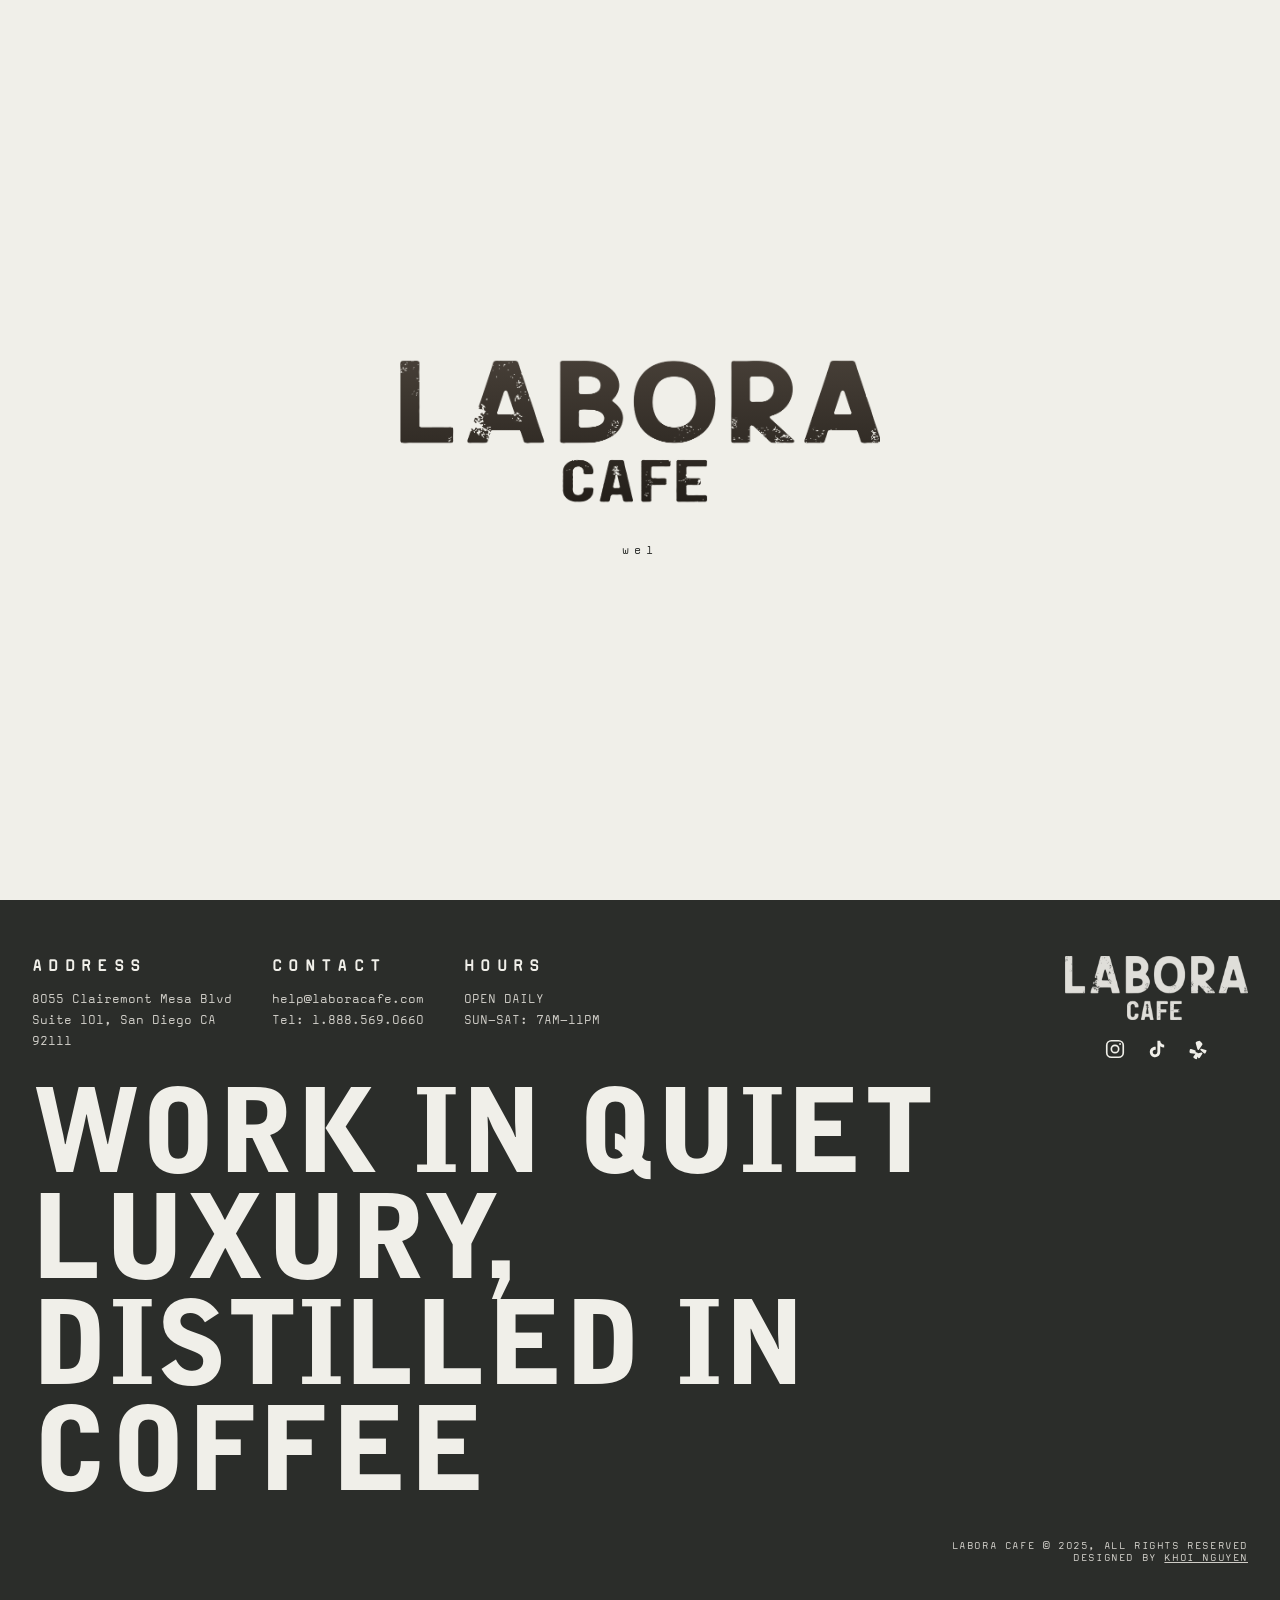
==== commit 00157386: "SEO Improvements" ====
--- a/index.html
+++ b/index.html
@@ -3,14 +3,71 @@
   <head>
     <meta charset="utf-8" />
     <meta name="viewport" content="width=device-width, initial-scale=1" />
-    <title>Labora Cafe</title>
-    <meta
-      name="description"
-      content="Work in quiet luxury, distilled in coffee. Vietnamese coffee & Japanese matcha — Labora Cafe, San Diego."
-    />
+    <title>Labora Cafe — Vietnamese Coffee & Matcha in San Diego</title>
+    <meta name="description" content="Work in quiet luxury, distilled in coffee. Slow-dripped Vietnamese coffee and ceremonial-grade Japanese matcha in Kearny Mesa, San Diego." />
+    <link rel="canonical" href="https://laboracafe.com/" />
+    <meta property="og:type" content="website" />
+    <meta property="og:site_name" content="Labora Cafe" />
+    <meta property="og:title" content="Labora Cafe — Vietnamese Coffee & Matcha in San Diego" />
+    <meta property="og:description" content="Work in quiet luxury, distilled in coffee. Slow-dripped Vietnamese coffee and ceremonial-grade Japanese matcha in Kearny Mesa, San Diego." />
+    <meta property="og:url" content="https://laboracafe.com/" />
+    <meta property="og:image" content="https://laboracafe.com/assets/og-image.jpg" />
+    <meta property="og:image:width" content="1200" />
+    <meta property="og:image:height" content="630" />
+    <meta property="og:image:alt" content="The backlit LABORA sign inside the cafe" />
+    <meta name="twitter:card" content="summary_large_image" />
     <link rel="icon" type="image/png" sizes="32x32" href="assets/favicon-32.png" />
     <link rel="apple-touch-icon" href="assets/apple-touch-icon.png" />
     <link rel="stylesheet" href="styles.css" />
+    <script type="application/ld+json">
+      {
+        "@context": "https://schema.org",
+        "@type": "CafeOrCoffeeShop",
+        "name": "Labora Cafe",
+        "url": "https://laboracafe.com/",
+        "image": "https://laboracafe.com/assets/og-image.jpg",
+        "logo": "https://laboracafe.com/assets/labora%20logo%20black.png",
+        "description": "Slow-dripped Vietnamese coffee and ceremonial-grade Japanese matcha, plus a co-working space, in Kearny Mesa, San Diego.",
+        "telephone": "+1-888-569-0660",
+        "email": "help@laboracafe.com",
+        "priceRange": "$$",
+        "servesCuisine": [
+          "Coffee",
+          "Vietnamese",
+          "Matcha"
+        ],
+        "address": {
+          "@type": "PostalAddress",
+          "streetAddress": "8055 Clairemont Mesa Blvd Suite 101",
+          "addressLocality": "San Diego",
+          "addressRegion": "CA",
+          "postalCode": "92111",
+          "addressCountry": "US"
+        },
+        "openingHoursSpecification": [
+          {
+            "@type": "OpeningHoursSpecification",
+            "dayOfWeek": [
+              "Monday",
+              "Tuesday",
+              "Wednesday",
+              "Thursday",
+              "Friday",
+              "Saturday",
+              "Sunday"
+            ],
+            "opens": "07:00",
+            "closes": "23:00"
+          }
+        ],
+        "hasMenu": "https://laboracafe.com/menu.html",
+        "sameAs": [
+          "https://www.instagram.com/laboracafe/",
+          "https://www.yelp.com/biz/labora-kearny-mesa-san-diego",
+        "https://www.tiktok.com/@laboracafe"
+        ]
+      }
+    </script>
     <script>
       // Skip the loader (and avoid a flash) if it already ran this session
       try {
@@ -65,6 +122,9 @@
 
     <!-- ============ HERO: 5 COLUMNS / CROSS-FADING BACKGROUND ============ -->
     <main class="hero" id="hero">
+      <h1 class="sr-only">
+        Labora Cafe — Vietnamese coffee and Japanese matcha in San Diego
+      </h1>
       <!-- Full-screen background media. One layer per section; the active
          one fades in. Videos lazy-load; gradients show until files exist.
          Swap href="#" for /menu, /about, etc. when inner pages exist. -->
@@ -181,7 +241,7 @@
       <div class="footer__cols">
         <div class="footer__col">
           <h3 class="footer__label">ADDRESS</h3>
-          <p>8055 Clairemont Mesa<br />BLVD #100, San Diego CA<br />92111</p>
+          <p>8055 Clairemont Mesa Blvd<br />Suite 101, San Diego CA<br />92111</p>
         </div>
         <div class="footer__col">
           <h3 class="footer__label">CONTACT</h3>
@@ -219,15 +279,10 @@
                 />
               </svg>
             </a>
-            <a href="#" aria-label="Facebook">
-              <svg
-                viewBox="0 0 24 24"
-                width="22"
-                height="22"
-                fill="currentColor"
-              >
+            <a href="https://www.tiktok.com/@laboracafe" aria-label="TikTok" target="_blank" rel="noopener">
+              <svg viewBox="0 0 24 24" width="22" height="22" fill="currentColor">
                 <path
-                  d="M14 9h3V5h-3c-2.2 0-4 1.8-4 4v2H7v4h3v6h4v-6h3l1-4h-4V9c0-.6.4-1 1-1z"
+                  d="M16.6 5.82A4.28 4.28 0 0 1 15.54 3h-3.09v12.4a2.59 2.59 0 0 1-2.59 2.5 2.6 2.6 0 0 1-2.6-2.6c0-1.72 1.66-3.01 3.37-2.48V9.66c-3.45-.46-6.47 2.22-6.47 5.64 0 3.33 2.76 5.7 5.69 5.7 3.14 0 5.69-2.55 5.69-5.7V9.01a7.35 7.35 0 0 0 4.3 1.38V7.3c-1.4 0-2.7-.53-3.24-1.48z"
                 />
               </svg>
             </a>
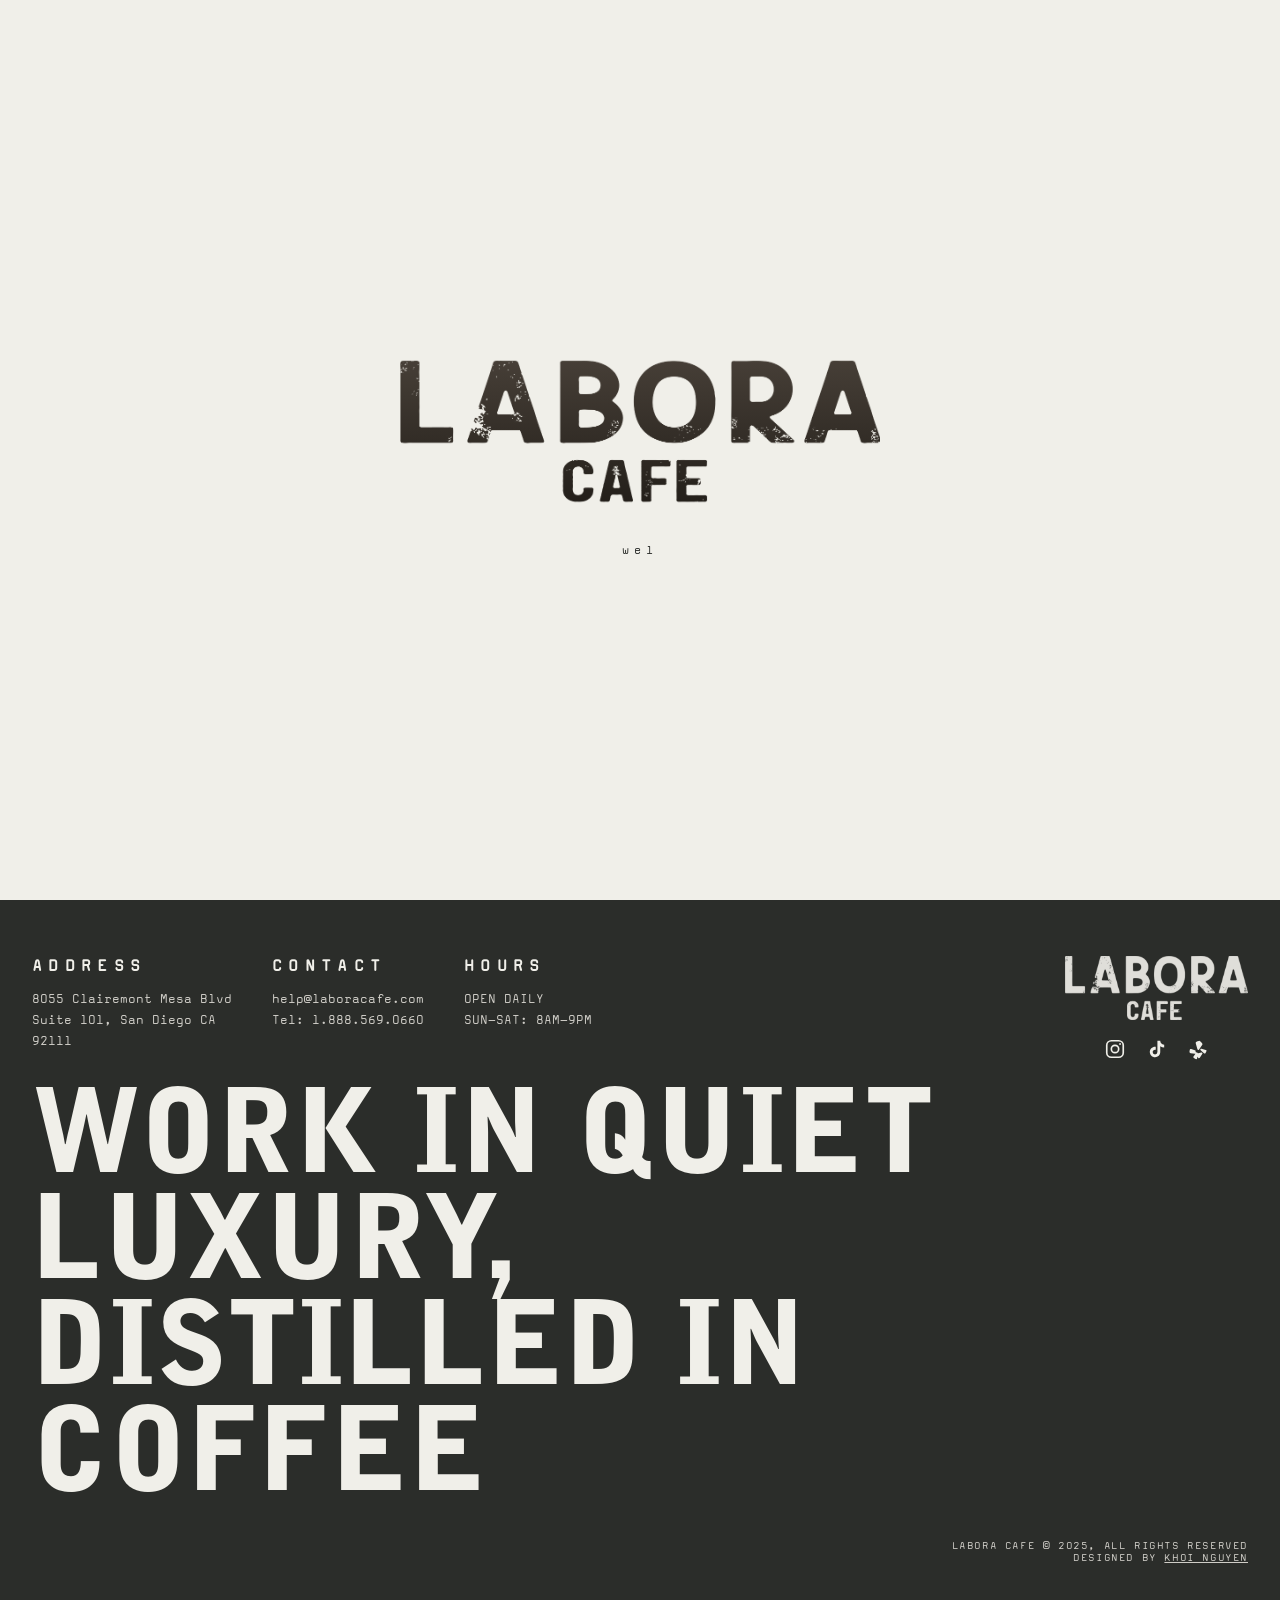
==== commit b6915367: "fixed hours of operations" ====
--- a/index.html
+++ b/index.html
@@ -56,15 +56,15 @@
               "Saturday",
               "Sunday"
             ],
-            "opens": "07:00",
-            "closes": "23:00"
+            "opens": "08:00",
+            "closes": "21:00"
           }
         ],
         "hasMenu": "https://laboracafe.com/menu.html",
         "sameAs": [
           "https://www.instagram.com/laboracafe/",
           "https://www.yelp.com/biz/labora-kearny-mesa-san-diego",
-        "https://www.tiktok.com/@laboracafe"
+          "https://www.tiktok.com/@laboracafe"
         ]
       }
     </script>
@@ -249,7 +249,7 @@
         </div>
         <div class="footer__col">
           <h3 class="footer__label">HOURS</h3>
-          <p>OPEN DAILY<br />SUN&ndash;SAT: 7AM&ndash;11PM</p>
+          <p>OPEN DAILY<br />SUN&ndash;SAT: 8AM&ndash;9PM</p>
         </div>
 
         <div class="footer__brand">
--- a/styles.css
+++ b/styles.css
@@ -584,26 +584,50 @@
     display: block;
   }
 
-  /* mobile dropdown when toggled open */
+  /* the page behind the open panel shouldn't scroll */
+  body.nav-open {
+    overflow: hidden;
+  }
+
+  /* The header row goes black as well, so the logo and CLOSE sit on the
+     panel rather than on top of moving video. */
+  .page-inner .nav.is-open {
+    background: #0d0d0d;
+  }
+
+  /* mobile dropdown when toggled open — a full-height panel, not a
+     content-sized flyout, so it covers the page rather than floating on it */
   .page-inner .nav.is-open .nav__links {
     display: flex;
     flex-direction: column;
-    gap: 22px;
+    gap: 28px;
     position: fixed;
-    inset: calc(var(--announce-h) + var(--nav-h)) 0 auto 0;
+    inset: calc(var(--announce-h) + var(--nav-h)) 0 0 0;
     background: #0d0d0d;
-    padding: 28px 32px 36px;
+    /* justify-end stacks the links at the foot of the panel; the bottom
+       padding is the landing strip ORDER ONLINE sits in */
+    justify-content: flex-end;
     align-items: flex-start;
+    padding: 40px 32px calc(132px + env(safe-area-inset-bottom));
     transform: none;
-    left: 0;
     z-index: 90;
-  }
+    overflow-y: auto;
+    overscroll-behavior: contain;
+  }
+  .page-inner .nav.is-open .nav__link {
+    font-size: 28px;
+    letter-spacing: 4px;
+  }
+  /* Anchored to the bottom of the panel. It used to sit at a hardcoded
+     top offset that landed exactly on the last nav link. */
   .page-inner .nav.is-open .nav__order {
     display: block;
     position: fixed;
-    top: calc(var(--announce-h) + var(--nav-h) + 188px);
+    bottom: calc(52px + env(safe-area-inset-bottom));
     left: 32px;
-    z-index: 90;
+    font-size: 20px;
+    letter-spacing: 4px;
+    z-index: 91;
   }
 
   .menu-main {
@@ -1080,15 +1104,6 @@
 .form-submit:disabled {
   opacity: 0.5;
   cursor: default;
-}
-/* Honeypot: parked off-screen rather than display:none, so bots that skip
-   hidden inputs still fill it in. */
-.form-hp {
-  position: absolute;
-  left: -9999px;
-  width: 1px;
-  height: 1px;
-  opacity: 0;
 }
 .form-status:empty {
   display: none;
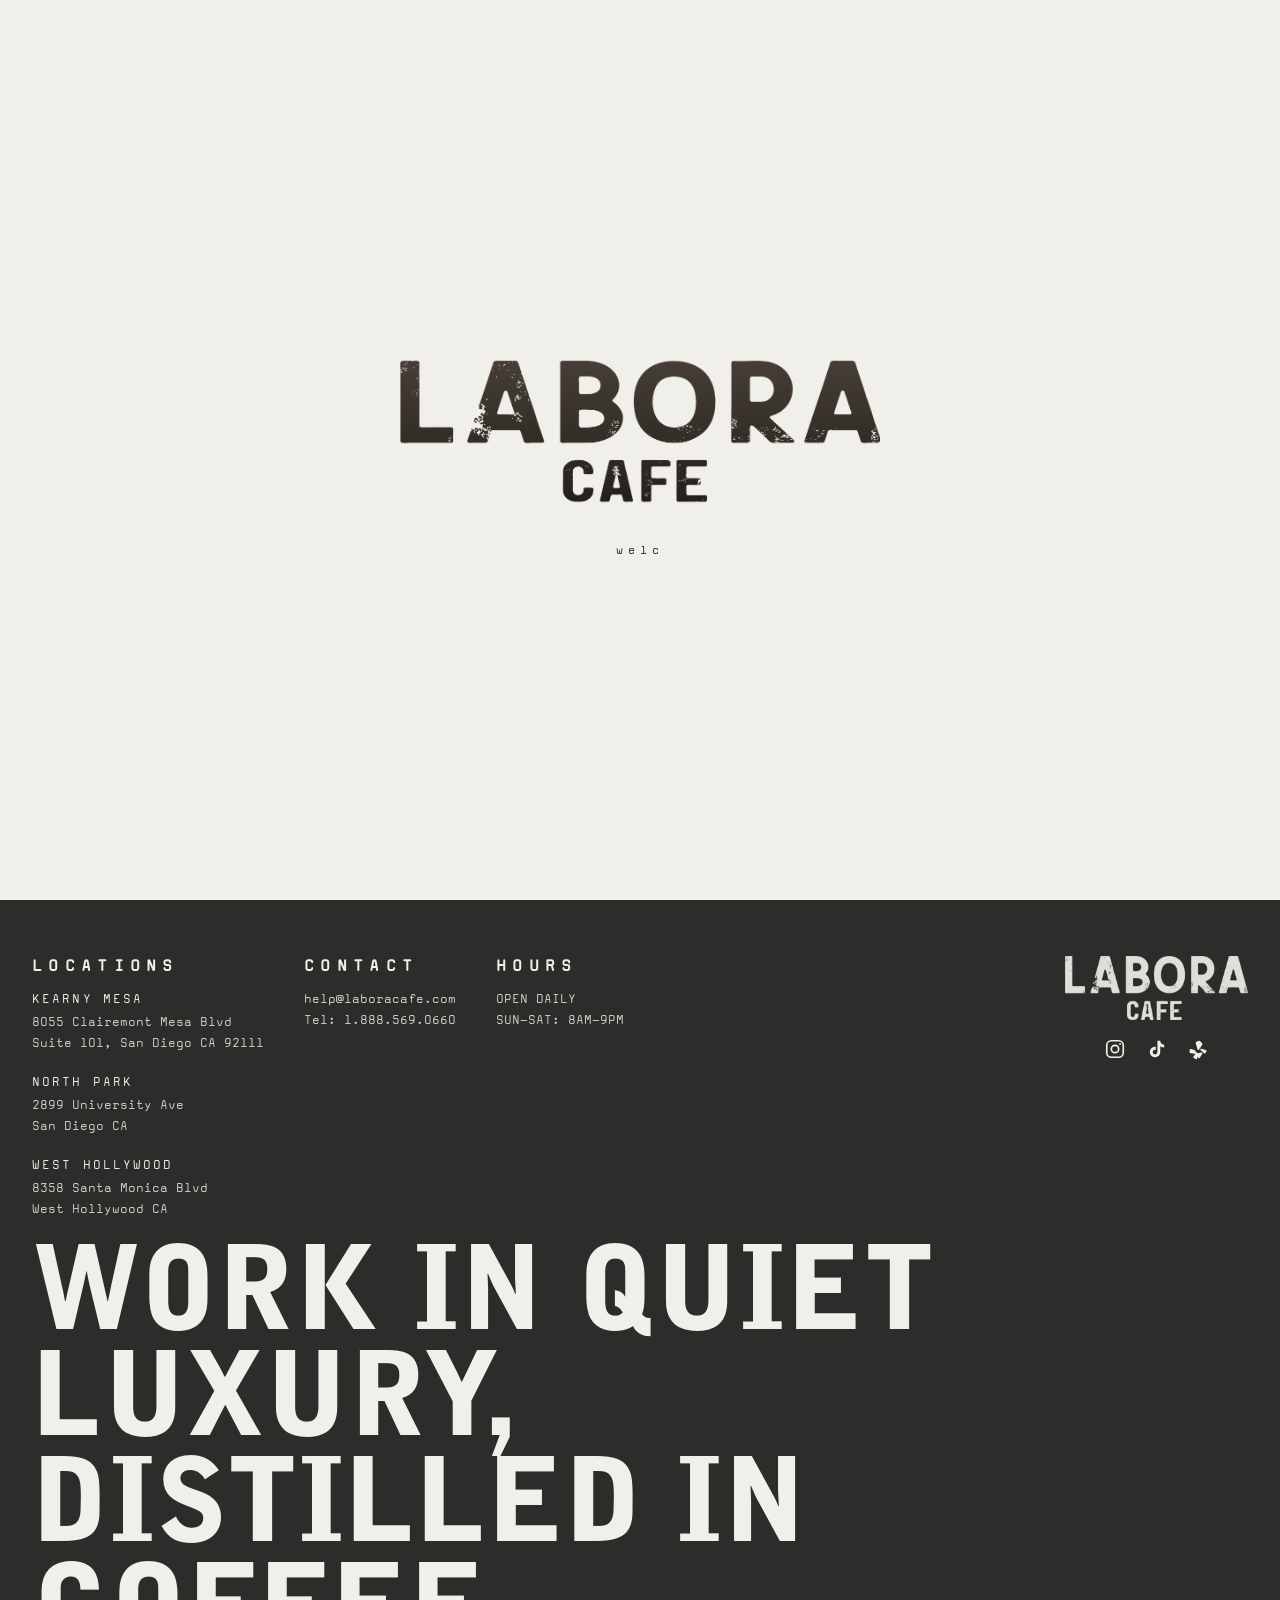
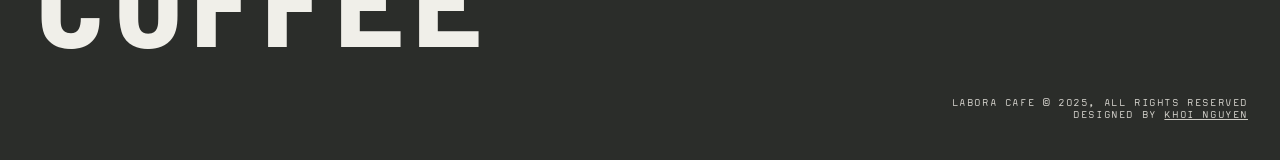
==== commit 8ed2b529: "update locations page" ====
--- a/index.html
+++ b/index.html
@@ -240,8 +240,19 @@
     <footer class="footer">
       <div class="footer__cols">
         <div class="footer__col">
-          <h3 class="footer__label">ADDRESS</h3>
-          <p>8055 Clairemont Mesa Blvd<br />Suite 101, San Diego CA<br />92111</p>
+          <h3 class="footer__label">LOCATIONS</h3>
+          <p>
+            <span class="footer__store">KEARNY MESA</span><br />8055 Clairemont
+            Mesa Blvd<br />Suite 101, San Diego CA 92111
+          </p>
+          <p>
+            <span class="footer__store">NORTH PARK</span><br />2899 University
+            Ave<br />San Diego CA
+          </p>
+          <p>
+            <span class="footer__store">WEST HOLLYWOOD</span><br />8358 Santa
+            Monica Blvd<br />West Hollywood CA
+          </p>
         </div>
         <div class="footer__col">
           <h3 class="footer__label">CONTACT</h3>
--- a/styles.css
+++ b/styles.css
@@ -335,6 +335,17 @@
   line-height: 1.5;
   color: #cfcdc7;
 }
+/* stacked addresses in the LOCATIONS column */
+.footer__col p + p {
+  margin-top: 18px;
+}
+/* the store name sits brighter than its address so the list scans */
+.footer__store {
+  display: inline-block;
+  color: var(--cream);
+  letter-spacing: 0.15em;
+  margin-bottom: 2px;
+}
 .footer__brand {
   justify-self: end;
   display: flex;
@@ -385,34 +396,45 @@
 }
 
 @media (max-width: 768px) {
+  /* Mobile footer: brand leads, centred. Columns and the tagline run down
+     a single left rail. Only the legal line is flushed right. */
   .footer {
     padding: 40px 24px 32px;
-    text-align: center;
+    text-align: left;
   }
   .footer__cols {
     grid-template-columns: 1fr;
-    gap: 28px;
-    justify-items: center;
-  }
+    gap: 30px;
+    justify-items: stretch;
+  }
+  /* order:-1 lifts the brand above the three columns without touching the
+     markup, so desktop keeps it in the right-hand slot */
   .footer__brand {
+    order: -1;
     justify-self: center;
+    align-items: center;
     text-align: center;
+    margin-bottom: 6px;
   }
   .footer__logo {
+    height: 76px;
     margin: 0 auto;
   }
   .footer__social {
     justify-content: center;
+    gap: 24px;
+    margin-top: 20px;
   }
   .footer__label {
     letter-spacing: 0.3em;
   }
   .footer__tagline {
     width: auto;
-    margin-inline: auto;
+    margin-inline: 0;
+    margin-top: 36px;
   }
   .footer__legal {
-    text-align: center;
+    text-align: right;
   }
 }
 
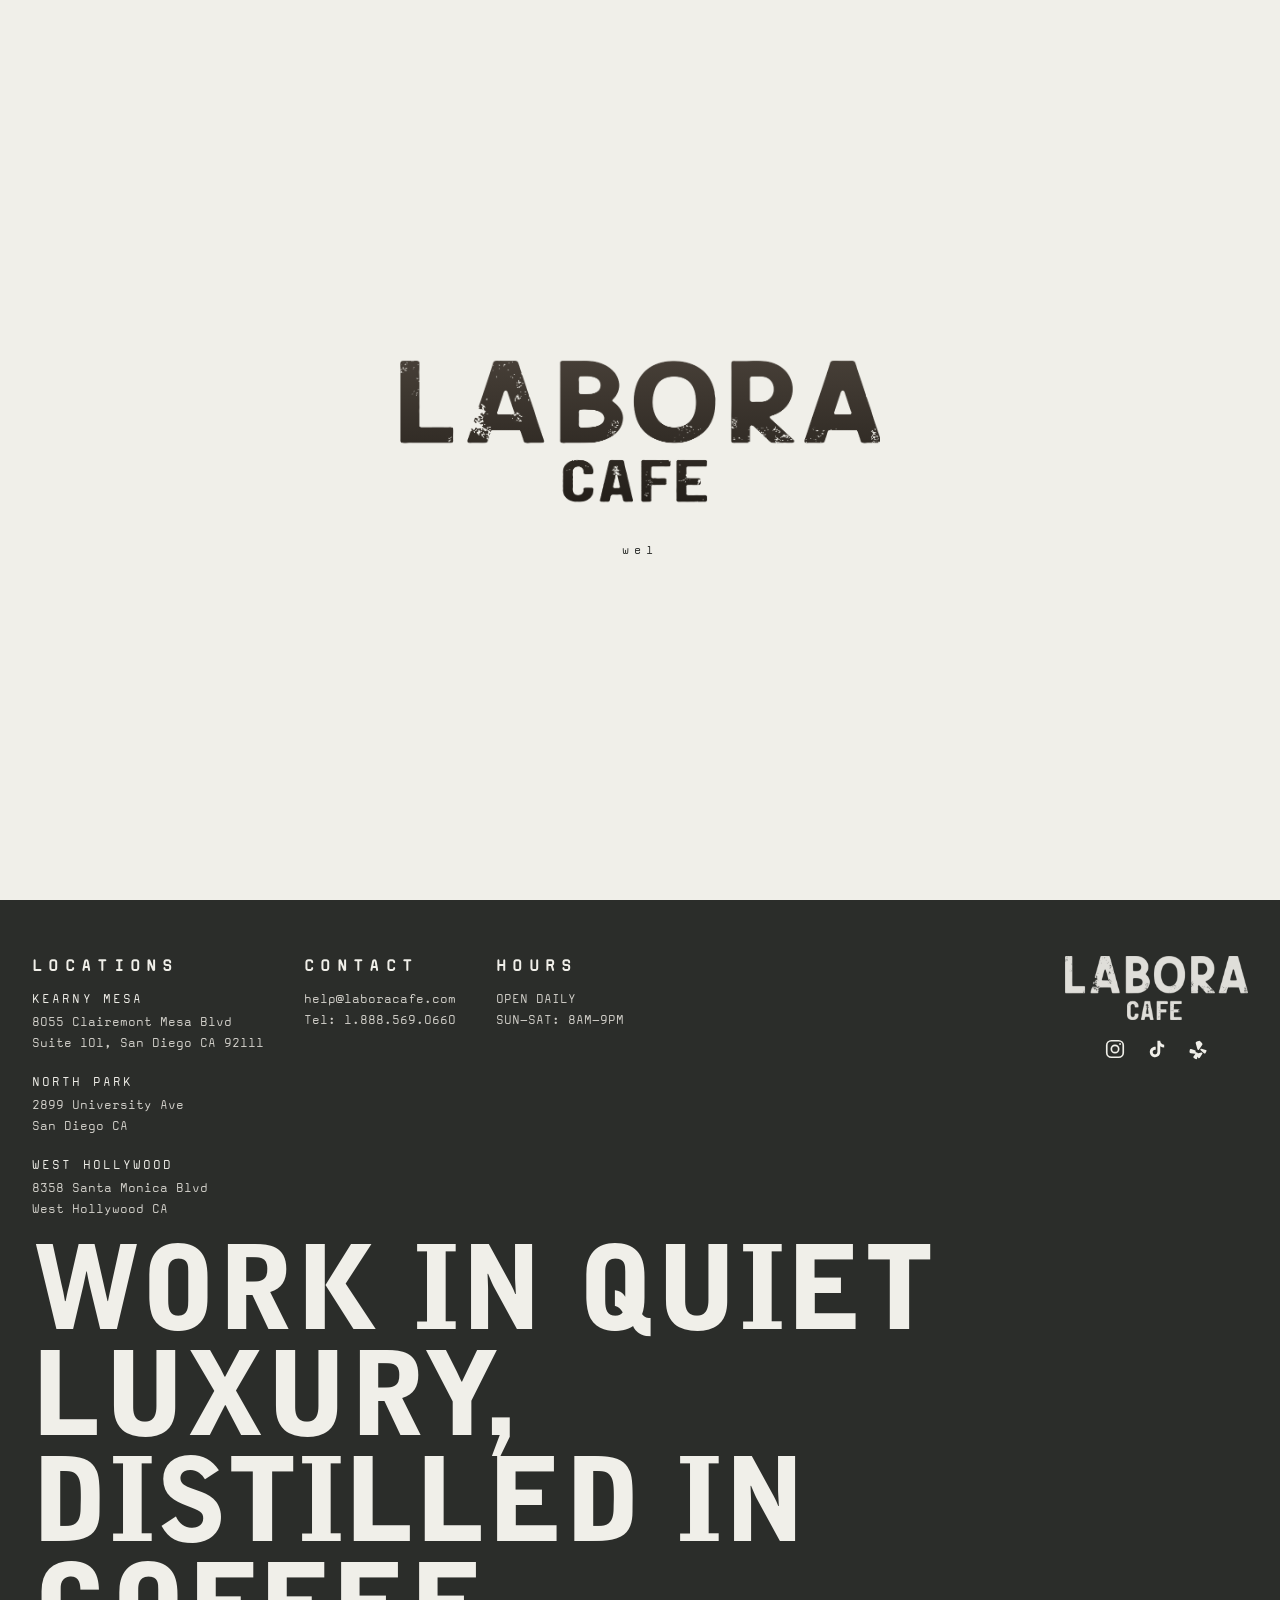
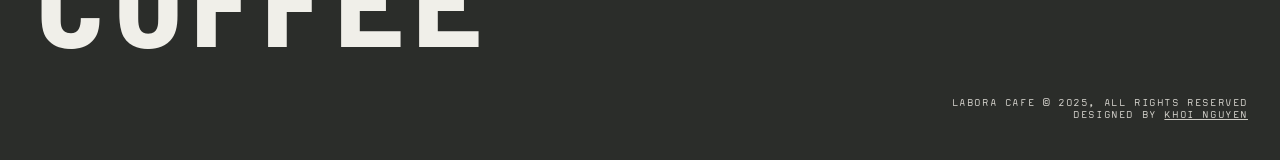
==== commit 330eb06c: "built storefront" ====
--- a/index.html
+++ b/index.html
@@ -139,6 +139,16 @@
             data-video="assets/videos/menu.mov"
           ></video>
         </div>
+        <div class="hero__layer" data-section="shop">
+          <video
+            class="hero__video"
+            muted
+            loop
+            playsinline
+            preload="none"
+            data-video="assets/videos/labora_shop.mov"
+          ></video>
+        </div>
         <div class="hero__layer" data-section="about">
           <video
             class="hero__video"
@@ -193,6 +203,14 @@
           </div>
         </a>
 
+        <a class="panel" data-section="shop" href="shop.html">
+          <div class="panel__content">
+            <h2 class="panel__title">SHOP</h2>
+            <p class="panel__sub">Matcha, bottles and everyday goods.</p>
+            <span class="panel__more">Shop now&hellip;</span>
+          </div>
+        </a>
+
         <a class="panel" data-section="about" href="about.html">
           <div class="panel__content">
             <h2 class="panel__title">ABOUT</h2>
@@ -230,10 +248,11 @@
     <!-- Mobile carousel dots (hidden on desktop) -->
     <div class="dots" id="dots" aria-hidden="true">
       <button class="dot is-active" data-index="0" aria-label="Menu"></button>
-      <button class="dot" data-index="1" aria-label="About"></button>
-      <button class="dot" data-index="2" aria-label="Careers"></button>
-      <button class="dot" data-index="3" aria-label="Locations"></button>
-      <button class="dot" data-index="4" aria-label="Events"></button>
+      <button class="dot" data-index="1" aria-label="Shop"></button>
+      <button class="dot" data-index="2" aria-label="About"></button>
+      <button class="dot" data-index="3" aria-label="Careers"></button>
+      <button class="dot" data-index="4" aria-label="Locations"></button>
+      <button class="dot" data-index="5" aria-label="Events"></button>
     </div>
 
     <!-- ============ FOOTER ============ -->
--- a/styles.css
+++ b/styles.css
@@ -144,6 +144,9 @@
 /* Distinct placeholder gradient per section until real videos arrive */
 .hero__layer[data-section="menu"] {
   background-image: linear-gradient(120deg, #3a3633, #15130f);
+}
+.hero__layer[data-section="shop"] {
+  background-image: linear-gradient(120deg, #3f3a34, #1c1712);
 }
 .hero__layer[data-section="about"] {
   background-image: linear-gradient(120deg, #46403a, #211b14);
@@ -1299,6 +1302,402 @@
 }
 
 /* ============================================================
+   SHOP PAGE
+   ============================================================ */
+.shop-hero {
+  position: relative;
+  height: calc(100vh - var(--announce-h));
+  min-height: 540px;
+  background: #0d0d0d;
+  overflow: hidden;
+}
+.shop-hero__media {
+  position: absolute;
+  inset: 0;
+  z-index: 0;
+  background: radial-gradient(120% 90% at 50% 40%, #2a2a2a 0%, #0d0d0d 70%);
+}
+.shop-hero__video {
+  width: 100%;
+  height: 100%;
+  object-fit: cover;
+  display: block;
+}
+.shop-hero__cue {
+  position: absolute;
+  top: 50%;
+  left: 50%;
+  transform: translate(-50%, -50%);
+  z-index: 2;
+  font-family: var(--font-mono);
+  font-size: 15px;
+  letter-spacing: 6px;
+  color: rgba(255, 255, 255, 0.85);
+  white-space: nowrap;
+}
+
+/* --- Products: the locations layout, with a carousel in the media half --- */
+.shop-main {
+  max-width: 1280px;
+  margin: 0 auto;
+  padding: 88px 32px 120px;
+}
+.product {
+  display: grid;
+  grid-template-columns: 1fr 1fr;
+  column-gap: 72px;
+  align-items: center;
+}
+.product + .product {
+  margin-top: 132px;
+}
+/* flip puts the copy on the left and the images on the right */
+.product--flip .product__media {
+  order: 2;
+}
+
+.product__stage {
+  position: relative;
+  aspect-ratio: 4 / 5;
+  background: #e9e8e2;
+  overflow: hidden;
+}
+.product__hero {
+  width: 100%;
+  height: 100%;
+  object-fit: cover;
+  display: block;
+}
+.product__arrow {
+  position: absolute;
+  top: 50%;
+  transform: translateY(-50%);
+  width: 38px;
+  height: 38px;
+  display: flex;
+  align-items: center;
+  justify-content: center;
+  color: #262626;
+  background: rgba(240, 239, 233, 0.82);
+  border: none;
+  cursor: pointer;
+  transition: background 0.25s ease;
+}
+.product__arrow:hover {
+  background: var(--cream);
+}
+.product__arrow--prev {
+  left: 12px;
+}
+.product__arrow--next {
+  right: 12px;
+}
+
+/* however many images a product has, the strip divides evenly */
+.product__thumbs {
+  display: grid;
+  grid-auto-flow: column;
+  grid-auto-columns: 1fr;
+  gap: 10px;
+  margin-top: 10px;
+}
+.product__thumb {
+  aspect-ratio: 1 / 1;
+  padding: 0;
+  border: none;
+  background: #e9e8e2;
+  overflow: hidden;
+  cursor: pointer;
+  opacity: 0.5;
+  outline: 1px solid transparent;
+  outline-offset: 2px;
+  transition:
+    opacity 0.25s ease,
+    outline-color 0.25s ease;
+}
+.product__thumb img {
+  width: 100%;
+  height: 100%;
+  object-fit: cover;
+  display: block;
+}
+.product__thumb:hover {
+  opacity: 0.8;
+}
+.product__thumb.is-active {
+  opacity: 1;
+  outline-color: #262626;
+}
+
+.product__tag {
+  font-family: var(--font-mono);
+  font-size: 12px;
+  letter-spacing: 3px;
+  text-transform: uppercase;
+  color: #8a8880;
+  margin-bottom: 18px;
+}
+.product__name {
+  font-family: var(--font-head);
+  font-weight: 900;
+  text-transform: uppercase;
+  font-size: clamp(32px, 4.4vw, 58px);
+  line-height: 0.95;
+  letter-spacing: 0.01em;
+  color: #262626;
+  margin-bottom: 26px;
+}
+.product__desc p {
+  font-family: var(--font-mono);
+  font-size: 13px;
+  line-height: 1.75;
+  color: #5f5d57;
+  max-width: 42ch;
+}
+.product__desc p + p {
+  margin-top: 16px;
+}
+.product__price {
+  font-family: var(--font-mono);
+  font-size: 15px;
+  letter-spacing: 2px;
+  color: #262626;
+  margin: 30px 0 20px;
+}
+.product__add {
+  font-family: var(--font-mono);
+  font-size: 12px;
+  letter-spacing: 3px;
+  text-transform: uppercase;
+  color: #262626;
+  background: transparent;
+  border: 1px solid #262626;
+  padding: 14px 34px;
+  cursor: pointer;
+  transition:
+    background 0.25s ease,
+    color 0.25s ease;
+}
+.product__add:hover:not(:disabled) {
+  background: #262626;
+  color: var(--cream);
+}
+.product__add:disabled {
+  opacity: 0.45;
+  cursor: default;
+}
+.product__note {
+  font-family: var(--font-mono);
+  font-size: 12px;
+  line-height: 1.6;
+  color: #5f5d57;
+  margin-top: 14px;
+}
+.product__note:empty {
+  display: none;
+}
+.product__note.is-error {
+  color: #a4462f;
+}
+
+.shop-state {
+  font-family: var(--font-mono);
+  font-size: 13px;
+  line-height: 1.7;
+  color: #5f5d57;
+  margin-top: 48px;
+}
+.shop-state:empty {
+  display: none;
+}
+
+/* --- Cart drawer --- */
+.cart-toggle {
+  position: fixed;
+  right: 24px;
+  bottom: calc(24px + env(safe-area-inset-bottom));
+  z-index: 80;
+  font-family: var(--font-mono);
+  font-size: 12px;
+  letter-spacing: 3px;
+  text-transform: uppercase;
+  color: var(--cream);
+  background: #262626;
+  border: none;
+  padding: 15px 22px;
+  cursor: pointer;
+}
+.cart-toggle__count {
+  margin-left: 6px;
+  opacity: 0.75;
+}
+.cart__scrim {
+  position: fixed;
+  inset: 0;
+  z-index: 95;
+  background: rgba(13, 13, 13, 0.45);
+}
+.cart {
+  position: fixed;
+  top: 0;
+  right: 0;
+  bottom: 0;
+  width: min(92vw, 400px);
+  z-index: 96;
+  background: var(--cream);
+  display: flex;
+  flex-direction: column;
+  transform: translateX(100%);
+  transition: transform 0.4s cubic-bezier(0.4, 0, 0.2, 1);
+}
+.cart.is-open {
+  transform: none;
+}
+.cart__head {
+  display: flex;
+  align-items: center;
+  justify-content: space-between;
+  padding: 26px 24px 18px;
+  border-bottom: 1px solid #dddbd4;
+}
+.cart__title,
+.cart__close {
+  font-family: var(--font-mono);
+  font-size: 13px;
+  letter-spacing: 4px;
+  text-transform: uppercase;
+  color: #262626;
+}
+.cart__close {
+  background: none;
+  border: none;
+  cursor: pointer;
+  padding: 0;
+}
+.cart__items {
+  flex: 1;
+  overflow-y: auto;
+  overscroll-behavior: contain;
+  padding: 20px 24px;
+}
+.cart__item {
+  display: grid;
+  grid-template-columns: 64px 1fr auto;
+  gap: 14px;
+  align-items: start;
+}
+.cart__item + .cart__item {
+  margin-top: 22px;
+}
+.cart__thumb {
+  aspect-ratio: 3 / 4;
+  background: #e9e8e2;
+  overflow: hidden;
+}
+.cart__thumb img {
+  width: 100%;
+  height: 100%;
+  object-fit: cover;
+  display: block;
+}
+.cart__name,
+.cart__variant,
+.cart__line-price,
+.cart__empty,
+.cart__subtotal,
+.cart__note {
+  font-family: var(--font-mono);
+  color: #262626;
+}
+.cart__name {
+  font-size: 13px;
+  letter-spacing: 0.5px;
+  text-transform: uppercase;
+}
+.cart__variant,
+.cart__note {
+  font-size: 12px;
+  color: #76746e;
+  margin-top: 4px;
+}
+.cart__line-price,
+.cart__empty {
+  font-size: 13px;
+}
+.cart__qty {
+  display: flex;
+  align-items: center;
+  gap: 12px;
+  margin-top: 10px;
+}
+.cart__qty-btn {
+  font-family: var(--font-mono);
+  font-size: 14px;
+  line-height: 1;
+  color: #262626;
+  background: none;
+  border: 1px solid #c9c7bf;
+  width: 26px;
+  height: 26px;
+  cursor: pointer;
+}
+.cart__qty-num {
+  font-family: var(--font-mono);
+  font-size: 13px;
+  min-width: 1.2em;
+  text-align: center;
+}
+.cart__foot {
+  border-top: 1px solid #dddbd4;
+  padding: 20px 24px calc(24px + env(safe-area-inset-bottom));
+}
+.cart__subtotal {
+  display: flex;
+  justify-content: space-between;
+  font-size: 13px;
+  letter-spacing: 2px;
+  margin-bottom: 16px;
+}
+.cart__checkout {
+  width: 100%;
+  margin-top: 0;
+}
+.cart__note {
+  margin-top: 12px;
+  line-height: 1.5;
+}
+body.cart-open {
+  overflow: hidden;
+}
+
+@media (max-width: 900px) {
+  .product {
+    grid-template-columns: 1fr;
+    row-gap: 36px;
+  }
+  /* stacked, the images always lead */
+  .product--flip .product__media {
+    order: 0;
+  }
+  .product + .product {
+    margin-top: 84px;
+  }
+  .product__desc p {
+    max-width: none;
+  }
+}
+@media (max-width: 768px) {
+  .shop-main {
+    padding: 56px 24px 100px;
+  }
+  .cart-toggle {
+    left: 24px;
+    right: 24px;
+    text-align: center;
+  }
+}
+
+/* ============================================================
    LOADER (homepage, once per session)
    White panel with the LABORA logo as a mask; video/fill rises
    inside the logo as assets load, then the panel slides up.
@@ -1465,7 +1864,9 @@
 .is-leaving .careers-main,
 .is-leaving .careers-hero__cue,
 .is-leaving .events-main,
-.is-leaving .events-hero__cue {
+.is-leaving .events-hero__cue,
+.is-leaving .shop-main,
+.is-leaving .shop-hero__cue {
   animation: none;
 }
 
@@ -1499,14 +1900,16 @@
 .about-hero__cue,
 .loc-hero__cue,
 .careers-hero__cue,
-.events-hero__cue {
+.events-hero__cue,
+.shop-hero__cue {
   animation: laboraCueIn 0.85s 0.25s both cubic-bezier(0.22, 1, 0.36, 1);
 }
 .menu-main,
 .about-main,
 .loc-main,
 .careers-main,
-.events-main {
+.events-main,
+.shop-main {
   animation: laboraFade 0.7s 0.2s both ease-out;
 }
 .hero__track {
@@ -1528,11 +1931,13 @@
   .loc-hero__cue,
   .careers-hero__cue,
   .events-hero__cue,
+  .shop-hero__cue,
   .menu-main,
   .about-main,
   .loc-main,
   .careers-main,
   .events-main,
+  .shop-main,
   .hero__track {
     animation: none;
   }
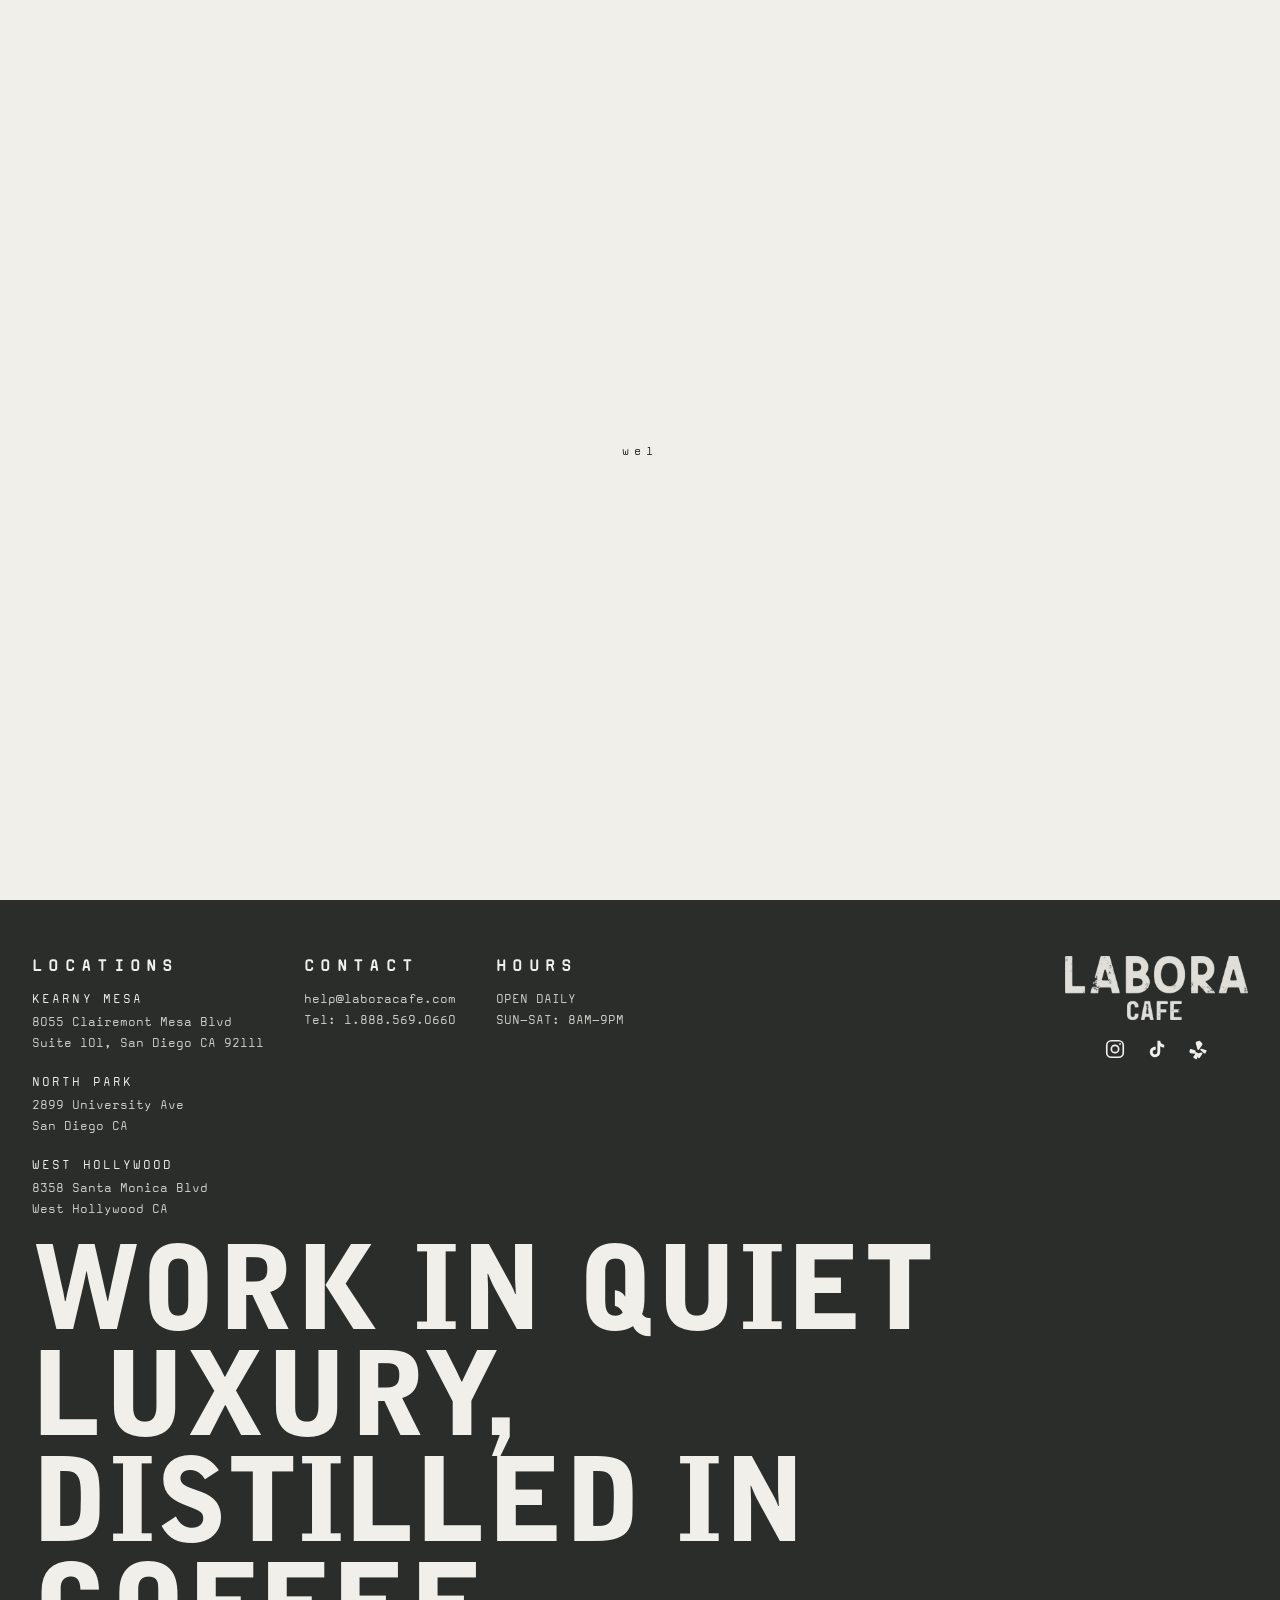
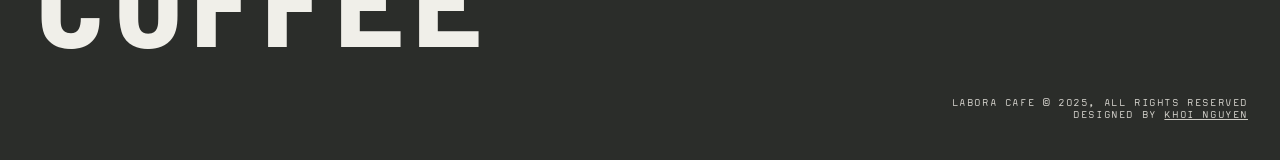
==== commit 0e849c17: "adjust loader" ====
--- a/index.html
+++ b/index.html
@@ -80,6 +80,9 @@
   <body>
     <!-- ============ LOADER ============ -->
     <div class="loader" id="loader" aria-hidden="true">
+      <!-- Logo fill temporarily off — typed greeting only.
+         Uncomment this block (and the margin-top on .loader__type in
+         styles.css) to bring the rising fill back.
       <div class="loader__logo">
         <div class="loader__media">
           <video
@@ -93,6 +96,7 @@
         </div>
         <div class="loader__cover" id="loaderCover"></div>
       </div>
+      -->
 
       <!-- Typed greeting. The ghost copy is hidden but reserves the final
          width, so the line stays centred instead of drifting as it types. -->
--- a/styles.css
+++ b/styles.css
@@ -1758,7 +1758,8 @@
 /* --- Typed greeting, played out before the panel leaves --- */
 .loader__type {
   position: relative;
-  margin-top: 30px;
+  /* margin-top: 30px; */ /* paired with the commented-out logo in index.html —
+     with the logo hidden this would push the line off centre */
   font-family: var(--font-mono);
   font-size: 13px;
   letter-spacing: 5px;
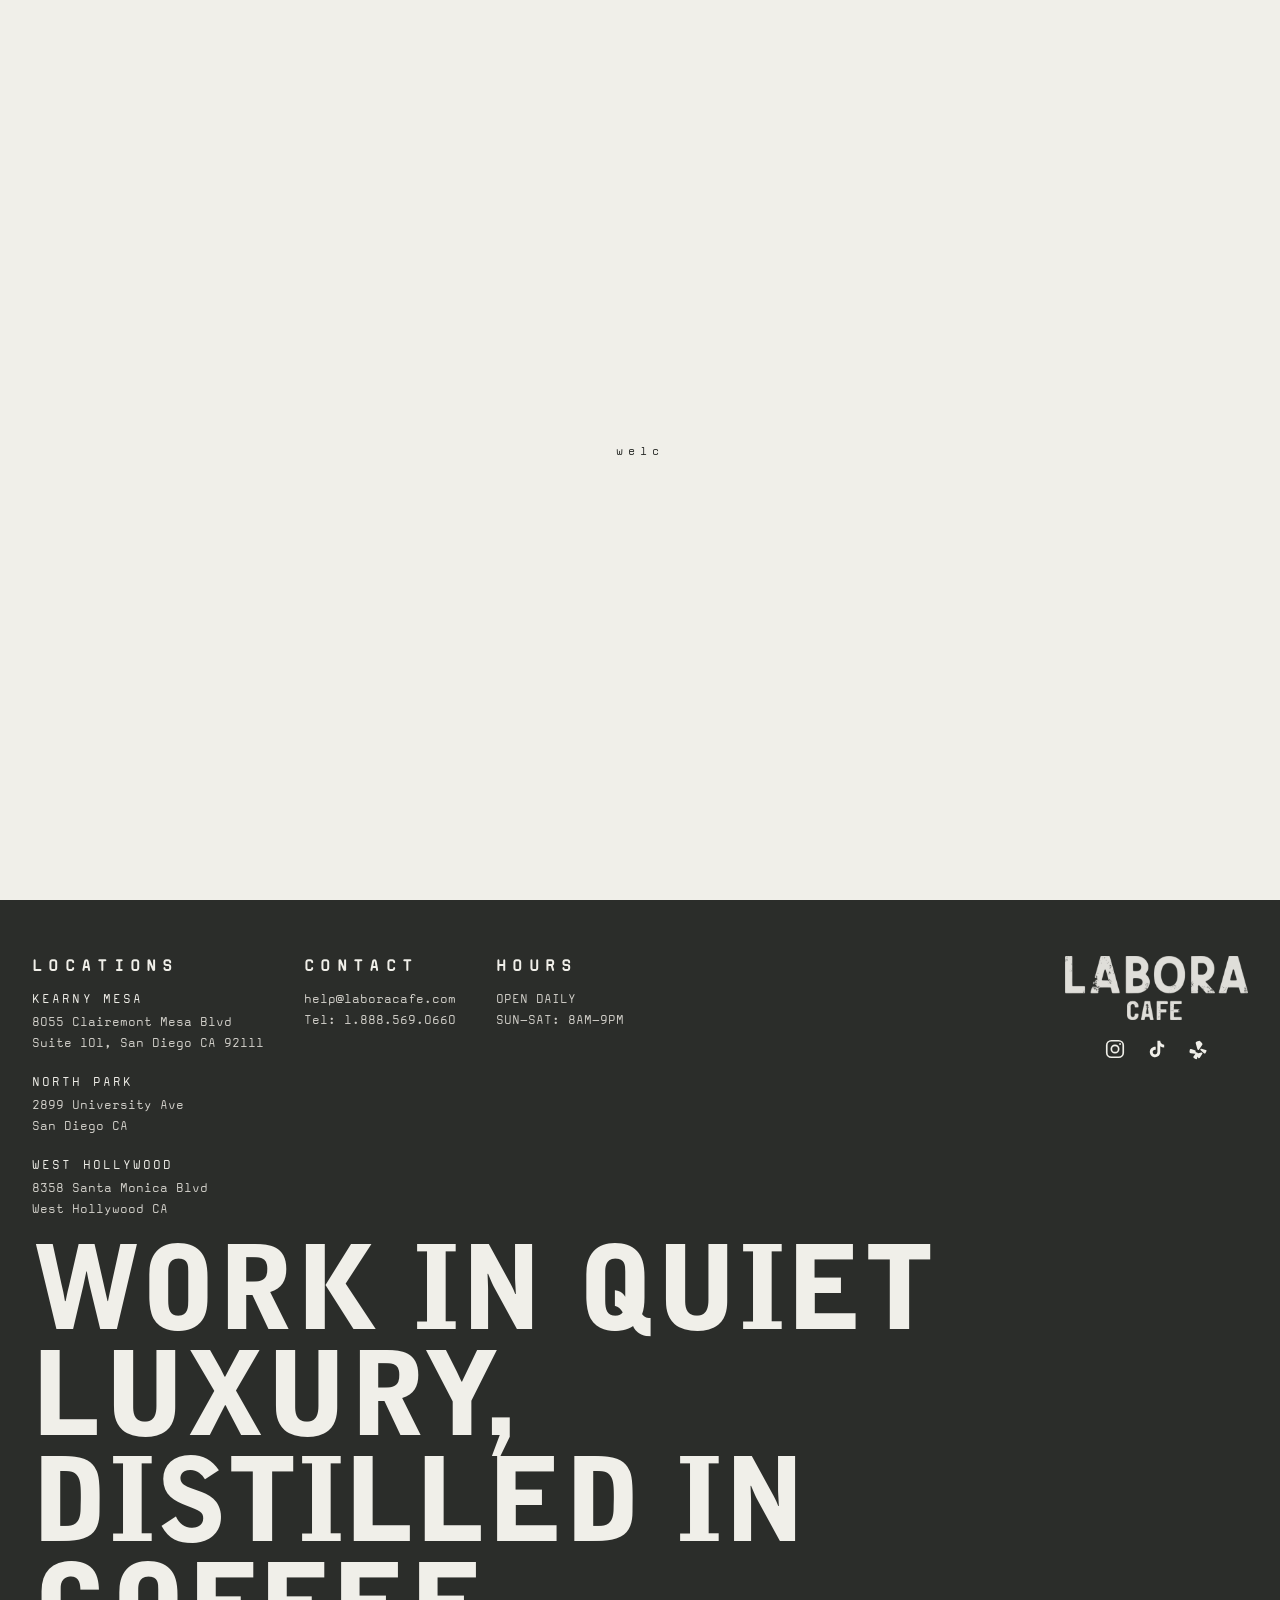
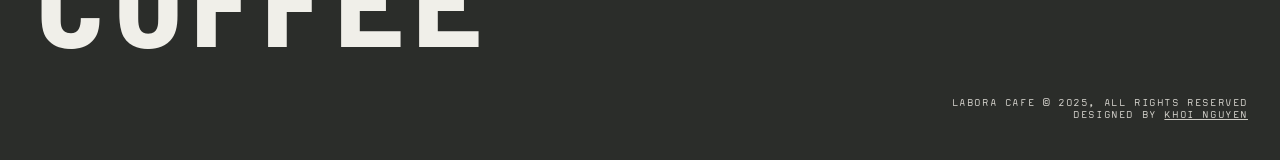
==== commit e629a25e: "remove .html tag from url" ====
--- a/index.html
+++ b/index.html
@@ -60,7 +60,7 @@
             "closes": "21:00"
           }
         ],
-        "hasMenu": "https://laboracafe.com/menu.html",
+        "hasMenu": "https://laboracafe.com/menu",
         "sameAs": [
           "https://www.instagram.com/laboracafe/",
           "https://www.yelp.com/biz/labora-kearny-mesa-san-diego",
@@ -197,7 +197,7 @@
 
       <!-- The 5 columns -->
       <div class="hero__track">
-        <a class="panel" data-section="menu" href="menu.html">
+        <a class="panel" data-section="menu" href="/menu">
           <div class="panel__content">
             <h2 class="panel__title">MENU</h2>
             <p class="panel__sub">
@@ -207,7 +207,7 @@
           </div>
         </a>
 
-        <a class="panel" data-section="shop" href="shop.html">
+        <a class="panel" data-section="shop" href="/shop">
           <div class="panel__content">
             <h2 class="panel__title">SHOP</h2>
             <p class="panel__sub">Matcha, bottles and everyday goods.</p>
@@ -215,7 +215,7 @@
           </div>
         </a>
 
-        <a class="panel" data-section="about" href="about.html">
+        <a class="panel" data-section="about" href="/about">
           <div class="panel__content">
             <h2 class="panel__title">ABOUT</h2>
             <p class="panel__sub">Work in quiet luxury, distilled in coffee.</p>
@@ -223,7 +223,7 @@
           </div>
         </a>
 
-        <a class="panel" data-section="careers" href="careers.html">
+        <a class="panel" data-section="careers" href="/careers">
           <div class="panel__content">
             <h2 class="panel__title">CAREERS</h2>
             <p class="panel__sub">Apply to join our Labora family!</p>
@@ -231,7 +231,7 @@
           </div>
         </a>
 
-        <a class="panel" data-section="locations" href="locations.html">
+        <a class="panel" data-section="locations" href="/locations">
           <div class="panel__content">
             <h2 class="panel__title">LOCATIONS</h2>
             <p class="panel__sub">Find your nearest Labora Caf&eacute;.</p>
@@ -239,7 +239,7 @@
           </div>
         </a>
 
-        <a class="panel" data-section="contact" href="events.html">
+        <a class="panel" data-section="contact" href="/events">
           <div class="panel__content">
             <h2 class="panel__title">EVENTS</h2>
             <p class="panel__sub">Reach out for event collaborations.</p>
